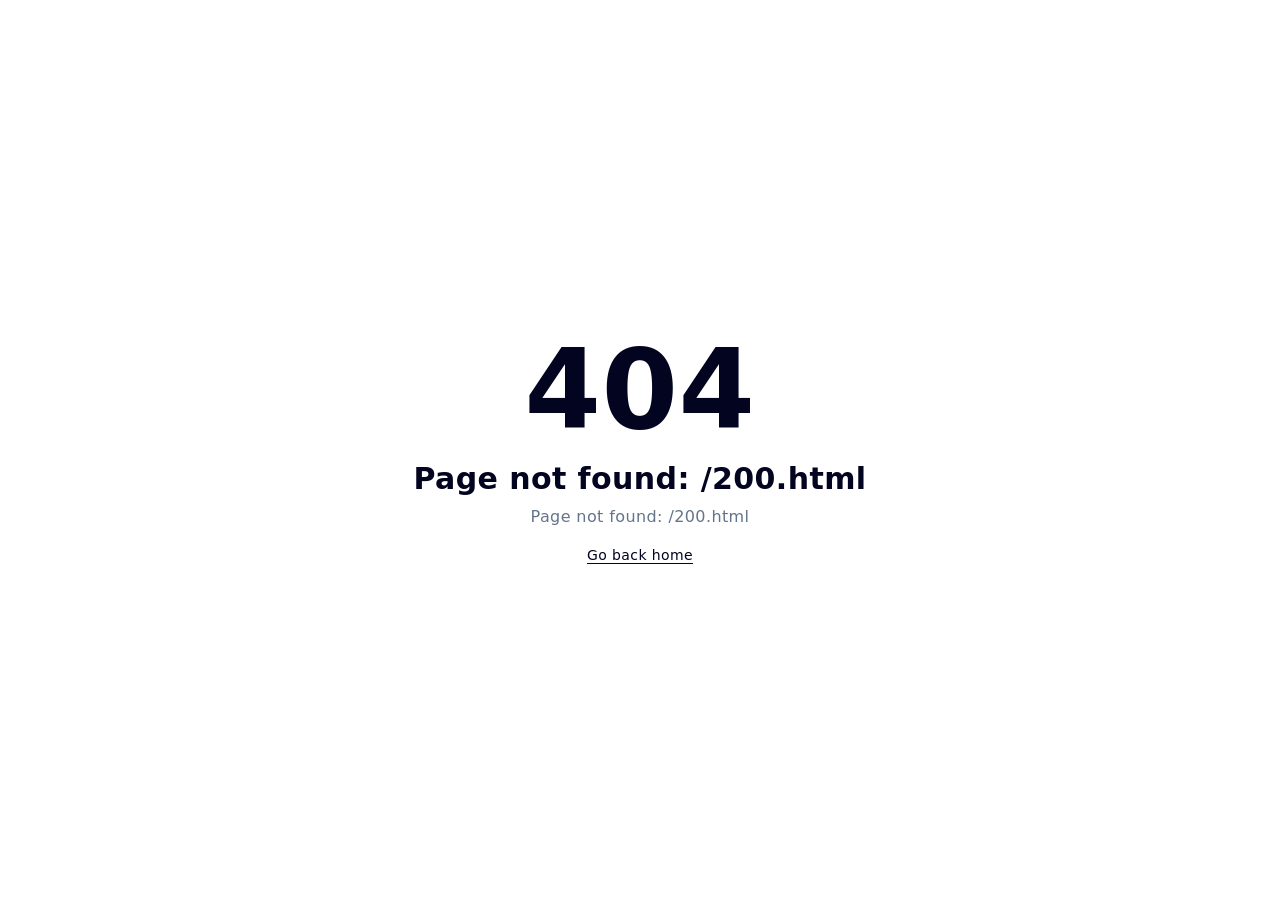
==== 200.html @ fd33491e "deploy: serpgames/serpgames-platform@329671988775e06aad4565e576eba7106d4e1fe2" ====
<!DOCTYPE html><html><head><meta charset="utf-8"><meta name="viewport" content="width=device-width, initial-scale=1"><link rel="stylesheet" href="/_nuxt/entry.-uByAD2A.css" crossorigin><link rel="modulepreload" as="script" crossorigin href="/_nuxt/CiKss_fv.js"><link rel="prefetch" as="script" crossorigin href="/_nuxt/I8H-UHpP.js"><link rel="prefetch" as="script" crossorigin href="/_nuxt/DBFie-O0.js"><link rel="prefetch" as="script" crossorigin href="/_nuxt/D4GDA015.js"><link rel="prefetch" as="script" crossorigin href="/_nuxt/LqUx--np.js"><link rel="prefetch" as="script" crossorigin href="/_nuxt/CUqkKdGn.js"><script type="module" src="/_nuxt/CiKss_fv.js" crossorigin></script><script>"use strict";(()=>{const t=window,e=document.documentElement,c=["dark","light"],n=getStorageValue("localStorage","nuxt-color-mode")||"system";let i=n==="system"?u():n;const r=e.getAttribute("data-color-mode-forced");r&&(i=r),l(i),t["__NUXT_COLOR_MODE__"]={preference:n,value:i,getColorScheme:u,addColorScheme:l,removeColorScheme:d};function l(o){const s=""+o+"",a="";e.classList?e.classList.add(s):e.className+=" "+s,a&&e.setAttribute("data-"+a,o)}function d(o){const s=""+o+"",a="";e.classList?e.classList.remove(s):e.className=e.className.replace(new RegExp(s,"g"),""),a&&e.removeAttribute("data-"+a)}function f(o){return t.matchMedia("(prefers-color-scheme"+o+")")}function u(){if(t.matchMedia&&f("").media!=="not all"){for(const o of c)if(f(":"+o).matches)return o}return"light"}})();function getStorageValue(t,e){switch(t){case"localStorage":return window.localStorage.getItem(e);case"sessionStorage":return window.sessionStorage.getItem(e);case"cookie":return getCookie(e);default:return null}}function getCookie(t){const c=("; "+window.document.cookie).split("; "+t+"=");if(c.length===2)return c.pop()?.split(";").shift()}</script></head><body><div id="__nuxt" class="isolate"></div><div id="teleports"></div><script type="application/json" data-nuxt-data="nuxt-app" data-ssr="false" id="__NUXT_DATA__">[{"prerenderedAt":1,"serverRendered":2},1755062785046,false]</script><script>window.__NUXT__={};window.__NUXT__.config={public:{appBase:"https://serpgames.github.io"},app:{baseURL:"/",buildId:"338117eb-25c4-4f31-baf9-687a627a98d0",buildAssetsDir:"/_nuxt/",cdnURL:""}}</script></body></html>
---- _nuxt/entry.-uByAD2A.css ----
@font-face{font-family:Public Sans;src:local("Public Sans Regular Italic"),local("Public Sans Italic"),url(../_fonts/8VR2wSMN-3U4NbWAVYXlkRV6hA0jFBXP-0RtL3X7fko-ePpgXqBAcVHzWyOmLmoO36pXD6naURrRSnBWcSNRywI.woff2) format(woff2);font-display:swap;unicode-range:U+0102-0103,U+0110-0111,U+0128-0129,U+0168-0169,U+01A0-01A1,U+01AF-01B0,U+0300-0301,U+0303-0304,U+0308-0309,U+0323,U+0329,U+1EA0-1EF9,U+20AB;font-weight:400;font-style:italic}@font-face{font-family:"Public Sans Fallback: Arial";src:local("Arial");size-adjust:104.8675%;ascent-override:90.5905%;descent-override:21.4557%;line-gap-override:0%}@font-face{font-family:Public Sans;src:local("Public Sans Regular Italic"),local("Public Sans Italic"),url(../_fonts/57NSSoFy1VLVs2gqly8Ls9awBnZMFyXGrefpmqvdqmc-1qeyFf9_6vK64CcMwgwTffI_9nnExS_Zoj3QiHtMXlQ.woff2) format(woff2);font-display:swap;unicode-range:U+0100-02BA,U+02BD-02C5,U+02C7-02CC,U+02CE-02D7,U+02DD-02FF,U+0304,U+0308,U+0329,U+1D00-1DBF,U+1E00-1E9F,U+1EF2-1EFF,U+2020,U+20A0-20AB,U+20AD-20C0,U+2113,U+2C60-2C7F,U+A720-A7FF;font-weight:400;font-style:italic}@font-face{font-family:Public Sans;src:local("Public Sans Regular Italic"),local("Public Sans Italic"),url(../_fonts/Ld1FnTo3yTIwDyGfTQ5-Fws9AWsCbKfMvgxduXr7JcY-AEQEsr04R27wxrozTeBZaJGVCSw1AMR3d7fniO5STHI.woff2) format(woff2);font-display:swap;unicode-range:U+0000-00FF,U+0131,U+0152-0153,U+02BB-02BC,U+02C6,U+02DA,U+02DC,U+0304,U+0308,U+0329,U+2000-206F,U+20AC,U+2122,U+2191,U+2193,U+2212,U+2215,U+FEFF,U+FFFD;font-weight:400;font-style:italic}@font-face{font-family:Public Sans;src:local("Public Sans Medium Italic"),url(../_fonts/8VR2wSMN-3U4NbWAVYXlkRV6hA0jFBXP-0RtL3X7fko-ePpgXqBAcVHzWyOmLmoO36pXD6naURrRSnBWcSNRywI.woff2) format(woff2);font-display:swap;unicode-range:U+0102-0103,U+0110-0111,U+0128-0129,U+0168-0169,U+01A0-01A1,U+01AF-01B0,U+0300-0301,U+0303-0304,U+0308-0309,U+0323,U+0329,U+1EA0-1EF9,U+20AB;font-weight:500;font-style:italic}@font-face{font-family:Public Sans;src:local("Public Sans Medium Italic"),url(../_fonts/57NSSoFy1VLVs2gqly8Ls9awBnZMFyXGrefpmqvdqmc-1qeyFf9_6vK64CcMwgwTffI_9nnExS_Zoj3QiHtMXlQ.woff2) format(woff2);font-display:swap;unicode-range:U+0100-02BA,U+02BD-02C5,U+02C7-02CC,U+02CE-02D7,U+02DD-02FF,U+0304,U+0308,U+0329,U+1D00-1DBF,U+1E00-1E9F,U+1EF2-1EFF,U+2020,U+20A0-20AB,U+20AD-20C0,U+2113,U+2C60-2C7F,U+A720-A7FF;font-weight:500;font-style:italic}@font-face{font-family:Public Sans;src:local("Public Sans Medium Italic"),url(../_fonts/Ld1FnTo3yTIwDyGfTQ5-Fws9AWsCbKfMvgxduXr7JcY-AEQEsr04R27wxrozTeBZaJGVCSw1AMR3d7fniO5STHI.woff2) format(woff2);font-display:swap;unicode-range:U+0000-00FF,U+0131,U+0152-0153,U+02BB-02BC,U+02C6,U+02DA,U+02DC,U+0304,U+0308,U+0329,U+2000-206F,U+20AC,U+2122,U+2191,U+2193,U+2212,U+2215,U+FEFF,U+FFFD;font-weight:500;font-style:italic}@font-face{font-family:Public Sans;src:local("Public Sans SemiBold Italic"),url(../_fonts/8VR2wSMN-3U4NbWAVYXlkRV6hA0jFBXP-0RtL3X7fko-ePpgXqBAcVHzWyOmLmoO36pXD6naURrRSnBWcSNRywI.woff2) format(woff2);font-display:swap;unicode-range:U+0102-0103,U+0110-0111,U+0128-0129,U+0168-0169,U+01A0-01A1,U+01AF-01B0,U+0300-0301,U+0303-0304,U+0308-0309,U+0323,U+0329,U+1EA0-1EF9,U+20AB;font-weight:600;font-style:italic}@font-face{font-family:Public Sans;src:local("Public Sans SemiBold Italic"),url(../_fonts/57NSSoFy1VLVs2gqly8Ls9awBnZMFyXGrefpmqvdqmc-1qeyFf9_6vK64CcMwgwTffI_9nnExS_Zoj3QiHtMXlQ.woff2) format(woff2);font-display:swap;unicode-range:U+0100-02BA,U+02BD-02C5,U+02C7-02CC,U+02CE-02D7,U+02DD-02FF,U+0304,U+0308,U+0329,U+1D00-1DBF,U+1E00-1E9F,U+1EF2-1EFF,U+2020,U+20A0-20AB,U+20AD-20C0,U+2113,U+2C60-2C7F,U+A720-A7FF;font-weight:600;font-style:italic}@font-face{font-family:Public Sans;src:local("Public Sans SemiBold Italic"),url(../_fonts/Ld1FnTo3yTIwDyGfTQ5-Fws9AWsCbKfMvgxduXr7JcY-AEQEsr04R27wxrozTeBZaJGVCSw1AMR3d7fniO5STHI.woff2) format(woff2);font-display:swap;unicode-range:U+0000-00FF,U+0131,U+0152-0153,U+02BB-02BC,U+02C6,U+02DA,U+02DC,U+0304,U+0308,U+0329,U+2000-206F,U+20AC,U+2122,U+2191,U+2193,U+2212,U+2215,U+FEFF,U+FFFD;font-weight:600;font-style:italic}@font-face{font-family:Public Sans;src:local("Public Sans Bold Italic"),url(../_fonts/8VR2wSMN-3U4NbWAVYXlkRV6hA0jFBXP-0RtL3X7fko-ePpgXqBAcVHzWyOmLmoO36pXD6naURrRSnBWcSNRywI.woff2) format(woff2);font-display:swap;unicode-range:U+0102-0103,U+0110-0111,U+0128-0129,U+0168-0169,U+01A0-01A1,U+01AF-01B0,U+0300-0301,U+0303-0304,U+0308-0309,U+0323,U+0329,U+1EA0-1EF9,U+20AB;font-weight:700;font-style:italic}@font-face{font-family:Public Sans;src:local("Public Sans Bold Italic"),url(../_fonts/57NSSoFy1VLVs2gqly8Ls9awBnZMFyXGrefpmqvdqmc-1qeyFf9_6vK64CcMwgwTffI_9nnExS_Zoj3QiHtMXlQ.woff2) format(woff2);font-display:swap;unicode-range:U+0100-02BA,U+02BD-02C5,U+02C7-02CC,U+02CE-02D7,U+02DD-02FF,U+0304,U+0308,U+0329,U+1D00-1DBF,U+1E00-1E9F,U+1EF2-1EFF,U+2020,U+20A0-20AB,U+20AD-20C0,U+2113,U+2C60-2C7F,U+A720-A7FF;font-weight:700;font-style:italic}@font-face{font-family:Public Sans;src:local("Public Sans Bold Italic"),url(../_fonts/Ld1FnTo3yTIwDyGfTQ5-Fws9AWsCbKfMvgxduXr7JcY-AEQEsr04R27wxrozTeBZaJGVCSw1AMR3d7fniO5STHI.woff2) format(woff2);font-display:swap;unicode-range:U+0000-00FF,U+0131,U+0152-0153,U+02BB-02BC,U+02C6,U+02DA,U+02DC,U+0304,U+0308,U+0329,U+2000-206F,U+20AC,U+2122,U+2191,U+2193,U+2212,U+2215,U+FEFF,U+FFFD;font-weight:700;font-style:italic}@font-face{font-family:Public Sans;src:local("Public Sans Regular"),local("Public Sans"),url(../_fonts/NdzqRASp2bovDUhQT1IRE_EMqKJ2KYQdTCfFcBvL8yw-XfRDGaSeLY6SPnWpjad4l8ioAqB5UAqAaECLhmLVqN0.woff2) format(woff2);font-display:swap;unicode-range:U+0102-0103,U+0110-0111,U+0128-0129,U+0168-0169,U+01A0-01A1,U+01AF-01B0,U+0300-0301,U+0303-0304,U+0308-0309,U+0323,U+0329,U+1EA0-1EF9,U+20AB;font-weight:400;font-style:normal}@font-face{font-family:Public Sans;src:local("Public Sans Regular"),local("Public Sans"),url(../_fonts/iTkrULNFJJkTvihIg1Vqi5IODRH_9btXCioVF5l98I8-gon7SQLUjyaiRzGiXFQQ08HvkYxlCZMdUnVlbkX2eAQ.woff2) format(woff2);font-display:swap;unicode-range:U+0100-02BA,U+02BD-02C5,U+02C7-02CC,U+02CE-02D7,U+02DD-02FF,U+0304,U+0308,U+0329,U+1D00-1DBF,U+1E00-1E9F,U+1EF2-1EFF,U+2020,U+20A0-20AB,U+20AD-20C0,U+2113,U+2C60-2C7F,U+A720-A7FF;font-weight:400;font-style:normal}@font-face{font-family:Public Sans;src:local("Public Sans Regular"),local("Public Sans"),url(../_fonts/GsKUclqeNLJ96g5AU593ug6yanivOiwjW_7zESNPChw-nKEn1QNlfsui4nebfAs6DwSkQmkF3kXXjQ7vbPq3H0E.woff2) format(woff2);font-display:swap;unicode-range:U+0000-00FF,U+0131,U+0152-0153,U+02BB-02BC,U+02C6,U+02DA,U+02DC,U+0304,U+0308,U+0329,U+2000-206F,U+20AC,U+2122,U+2191,U+2193,U+2212,U+2215,U+FEFF,U+FFFD;font-weight:400;font-style:normal}@font-face{font-family:Public Sans;src:local("Public Sans Medium"),url(../_fonts/NdzqRASp2bovDUhQT1IRE_EMqKJ2KYQdTCfFcBvL8yw-XfRDGaSeLY6SPnWpjad4l8ioAqB5UAqAaECLhmLVqN0.woff2) format(woff2);font-display:swap;unicode-range:U+0102-0103,U+0110-0111,U+0128-0129,U+0168-0169,U+01A0-01A1,U+01AF-01B0,U+0300-0301,U+0303-0304,U+0308-0309,U+0323,U+0329,U+1EA0-1EF9,U+20AB;font-weight:500;font-style:normal}@font-face{font-family:Public Sans;src:local("Public Sans Medium"),url(../_fonts/iTkrULNFJJkTvihIg1Vqi5IODRH_9btXCioVF5l98I8-gon7SQLUjyaiRzGiXFQQ08HvkYxlCZMdUnVlbkX2eAQ.woff2) format(woff2);font-display:swap;unicode-range:U+0100-02BA,U+02BD-02C5,U+02C7-02CC,U+02CE-02D7,U+02DD-02FF,U+0304,U+0308,U+0329,U+1D00-1DBF,U+1E00-1E9F,U+1EF2-1EFF,U+2020,U+20A0-20AB,U+20AD-20C0,U+2113,U+2C60-2C7F,U+A720-A7FF;font-weight:500;font-style:normal}@font-face{font-family:Public Sans;src:local("Public Sans Medium"),url(../_fonts/GsKUclqeNLJ96g5AU593ug6yanivOiwjW_7zESNPChw-nKEn1QNlfsui4nebfAs6DwSkQmkF3kXXjQ7vbPq3H0E.woff2) format(woff2);font-display:swap;unicode-range:U+0000-00FF,U+0131,U+0152-0153,U+02BB-02BC,U+02C6,U+02DA,U+02DC,U+0304,U+0308,U+0329,U+2000-206F,U+20AC,U+2122,U+2191,U+2193,U+2212,U+2215,U+FEFF,U+FFFD;font-weight:500;font-style:normal}@font-face{font-family:Public Sans;src:local("Public Sans SemiBold"),url(../_fonts/NdzqRASp2bovDUhQT1IRE_EMqKJ2KYQdTCfFcBvL8yw-XfRDGaSeLY6SPnWpjad4l8ioAqB5UAqAaECLhmLVqN0.woff2) format(woff2);font-display:swap;unicode-range:U+0102-0103,U+0110-0111,U+0128-0129,U+0168-0169,U+01A0-01A1,U+01AF-01B0,U+0300-0301,U+0303-0304,U+0308-0309,U+0323,U+0329,U+1EA0-1EF9,U+20AB;font-weight:600;font-style:normal}@font-face{font-family:Public Sans;src:local("Public Sans SemiBold"),url(../_fonts/iTkrULNFJJkTvihIg1Vqi5IODRH_9btXCioVF5l98I8-gon7SQLUjyaiRzGiXFQQ08HvkYxlCZMdUnVlbkX2eAQ.woff2) format(woff2);font-display:swap;unicode-range:U+0100-02BA,U+02BD-02C5,U+02C7-02CC,U+02CE-02D7,U+02DD-02FF,U+0304,U+0308,U+0329,U+1D00-1DBF,U+1E00-1E9F,U+1EF2-1EFF,U+2020,U+20A0-20AB,U+20AD-20C0,U+2113,U+2C60-2C7F,U+A720-A7FF;font-weight:600;font-style:normal}@font-face{font-family:Public Sans;src:local("Public Sans SemiBold"),url(../_fonts/GsKUclqeNLJ96g5AU593ug6yanivOiwjW_7zESNPChw-nKEn1QNlfsui4nebfAs6DwSkQmkF3kXXjQ7vbPq3H0E.woff2) format(woff2);font-display:swap;unicode-range:U+0000-00FF,U+0131,U+0152-0153,U+02BB-02BC,U+02C6,U+02DA,U+02DC,U+0304,U+0308,U+0329,U+2000-206F,U+20AC,U+2122,U+2191,U+2193,U+2212,U+2215,U+FEFF,U+FFFD;font-weight:600;font-style:normal}@font-face{font-family:Public Sans;src:local("Public Sans Bold"),url(../_fonts/NdzqRASp2bovDUhQT1IRE_EMqKJ2KYQdTCfFcBvL8yw-XfRDGaSeLY6SPnWpjad4l8ioAqB5UAqAaECLhmLVqN0.woff2) format(woff2);font-display:swap;unicode-range:U+0102-0103,U+0110-0111,U+0128-0129,U+0168-0169,U+01A0-01A1,U+01AF-01B0,U+0300-0301,U+0303-0304,U+0308-0309,U+0323,U+0329,U+1EA0-1EF9,U+20AB;font-weight:700;font-style:normal}@font-face{font-family:Public Sans;src:local("Public Sans Bold"),url(../_fonts/iTkrULNFJJkTvihIg1Vqi5IODRH_9btXCioVF5l98I8-gon7SQLUjyaiRzGiXFQQ08HvkYxlCZMdUnVlbkX2eAQ.woff2) format(woff2);font-display:swap;unicode-range:U+0100-02BA,U+02BD-02C5,U+02C7-02CC,U+02CE-02D7,U+02DD-02FF,U+0304,U+0308,U+0329,U+1D00-1DBF,U+1E00-1E9F,U+1EF2-1EFF,U+2020,U+20A0-20AB,U+20AD-20C0,U+2113,U+2C60-2C7F,U+A720-A7FF;font-weight:700;font-style:normal}@font-face{font-family:Public Sans;src:local("Public Sans Bold"),url(../_fonts/GsKUclqeNLJ96g5AU593ug6yanivOiwjW_7zESNPChw-nKEn1QNlfsui4nebfAs6DwSkQmkF3kXXjQ7vbPq3H0E.woff2) format(woff2);font-display:swap;unicode-range:U+0000-00FF,U+0131,U+0152-0153,U+02BB-02BC,U+02C6,U+02DA,U+02DC,U+0304,U+0308,U+0329,U+2000-206F,U+20AC,U+2122,U+2191,U+2193,U+2212,U+2215,U+FEFF,U+FFFD;font-weight:700;font-style:normal}@font-face{font-family:Public Sans;src:local("Public Sans Regular Italic"),local("Public Sans Italic"),url(../_fonts/5IArdN4L5jOjmIgNWjXwBf8z7LwCc01XijCBmkK5aGg-dWGhVeJEbV_5K65nKmkoLcWqMMzWxlhJp_as2rgeRdM.woff) format(woff);font-display:swap;font-weight:400;font-style:italic}@font-face{font-family:Public Sans;src:local("Public Sans Medium Italic"),url(../_fonts/VcMivr0bexw4wuCgM3KfT7ufOn0MBVSf4fAOnaSKcMQ-_74-0Wt-g0kLuUvg-VFET0BwvxA4oZaVwPHcQzXT8jQ.woff) format(woff);font-display:swap;font-weight:500;font-style:italic}@font-face{font-family:Public Sans;src:local("Public Sans SemiBold Italic"),url(../_fonts/RQuM9oqyBZLVckg_2j5DZNYP0zZ0UdWH9opo6dHz0Wk-g3nOTumM728RmGmGiGW_garuaNQO_vmSnSfAnwBuBig.woff) format(woff);font-display:swap;font-weight:600;font-style:italic}@font-face{font-family:Public Sans;src:local("Public Sans Bold Italic"),url(../_fonts/tlKtuelNQfWcU80gS10yE7hN_jWKDQWZ-qirYMB2HTU-i7NQtVBHh8n650Y952KKAPEKCEh4IaeC5LGBLegZcPE.woff) format(woff);font-display:swap;font-weight:700;font-style:italic}@font-face{font-family:Public Sans;src:local("Public Sans Regular"),local("Public Sans"),url(../_fonts/sBwYw97nBwL-OG9iwx4YflkEdv2ZnhNhTTg0UmbyXds-MVxFV1NwHuHQ_5iR2pAWV2WgC9SkqDeHiwEsvV5c1YQ.woff) format(woff);font-display:swap;font-weight:400;font-style:normal}@font-face{font-family:Public Sans;src:local("Public Sans Medium"),url(../_fonts/opbEuhz7QJaU60tjeKh5bPMoIYCRWmeCOfvEnbPyAAs-l_gzDk2tj_2fLvTvsox3Q3PIGmqZ4T-QJe3xGXUIqPU.woff) format(woff);font-display:swap;font-weight:500;font-style:normal}@font-face{font-family:Public Sans;src:local("Public Sans SemiBold"),url(../_fonts/WKdez1KObFVfdr7oOpoKChRTZVr81IQ5Yh5Tx_wTTgU-9SgjnSKuuIVeqrjkfzw4GVJA4CPyIALd5Q75i5tlmag.woff) format(woff);font-display:swap;font-weight:600;font-style:normal}@font-face{font-family:Public Sans;src:local("Public Sans Bold"),url(../_fonts/e90plyNTcceYpTLq3bZUaIlfflt4DWwTWUHgjPCDhf8-GCyl8gQkvaZtyNI51wUr9faEXHHh_O4Z4_7CoKOaLJ4.woff) format(woff);font-display:swap;font-weight:700;font-style:normal}/*! tailwindcss v4.1.11 | MIT License | https://tailwindcss.com */@layer properties{@supports ((-webkit-hyphens:none) and (not (margin-trim:inline))) or ((-moz-orient:inline) and (not (color:rgb(from red r g b)))){*,::backdrop,:after,:before{--tw-translate-x:0;--tw-translate-y:0;--tw-translate-z:0;--tw-scale-x:1;--tw-scale-y:1;--tw-scale-z:1;--tw-rotate-x:initial;--tw-rotate-y:initial;--tw-rotate-z:initial;--tw-skew-x:initial;--tw-skew-y:initial;--tw-space-y-reverse:0;--tw-space-x-reverse:0;--tw-divide-y-reverse:0;--tw-border-style:solid;--tw-leading:initial;--tw-font-weight:initial;--tw-shadow:0 0 #0000;--tw-shadow-color:initial;--tw-shadow-alpha:100%;--tw-inset-shadow:0 0 #0000;--tw-inset-shadow-color:initial;--tw-inset-shadow-alpha:100%;--tw-ring-color:initial;--tw-ring-shadow:0 0 #0000;--tw-inset-ring-color:initial;--tw-inset-ring-shadow:0 0 #0000;--tw-ring-inset:initial;--tw-ring-offset-width:0px;--tw-ring-offset-color:#fff;--tw-ring-offset-shadow:0 0 #0000;--tw-outline-style:solid;--tw-backdrop-blur:initial;--tw-backdrop-brightness:initial;--tw-backdrop-contrast:initial;--tw-backdrop-grayscale:initial;--tw-backdrop-hue-rotate:initial;--tw-backdrop-invert:initial;--tw-backdrop-opacity:initial;--tw-backdrop-saturate:initial;--tw-backdrop-sepia:initial;--tw-duration:initial;--tw-ease:initial;--tw-content:""}}}@layer theme{:host,:root{--font-sans:"Public Sans",sans-serif;--font-mono:ui-monospace,SFMono-Regular,Menlo,Monaco,Consolas,"Liberation Mono","Courier New",monospace;--color-gray-50:oklch(98.5% .002 247.839);--color-gray-100:oklch(96.7% .003 264.542);--color-gray-200:oklch(92.8% .006 264.531);--color-gray-300:oklch(87.2% .01 258.338);--color-gray-400:oklch(70.7% .022 261.325);--color-gray-500:oklch(55.1% .027 264.364);--color-gray-600:oklch(44.6% .03 256.802);--color-gray-700:oklch(37.3% .034 259.733);--color-gray-800:oklch(27.8% .033 256.848);--color-gray-900:oklch(21% .034 264.665);--color-white:#fff;--spacing:.25rem;--container-md:28rem;--container-lg:32rem;--container-2xl:42rem;--container-4xl:56rem;--container-7xl:80rem;--text-xs:.75rem;--text-xs--line-height:1.33333;--text-sm:.875rem;--text-sm--line-height:1.42857;--text-base:1rem;--text-base--line-height:1.5;--text-lg:1.125rem;--text-lg--line-height:1.55556;--text-xl:1.25rem;--text-xl--line-height:1.4;--text-2xl:1.5rem;--text-2xl--line-height:1.33333;--text-3xl:1.875rem;--text-3xl--line-height:1.2;--text-4xl:2.25rem;--text-4xl--line-height:1.11111;--text-5xl:3rem;--text-5xl--line-height:1;--text-6xl:3.75rem;--text-6xl--line-height:1;--font-weight-medium:500;--font-weight-semibold:600;--font-weight-bold:700;--ease-out:cubic-bezier(0,0,.2,1);--animate-spin:spin 1s linear infinite;--animate-pulse:pulse 2s cubic-bezier(.4,0,.6,1)infinite;--default-transition-duration:.15s;--default-transition-timing-function:cubic-bezier(.4,0,.2,1);--default-font-family:var(--font-sans);--default-mono-font-family:var(--font-mono);--color-old-neutral-50:oklch(98.5% 0 0);--color-old-neutral-100:oklch(97% 0 0);--color-old-neutral-200:oklch(92.2% 0 0);--color-old-neutral-300:oklch(87% 0 0);--color-old-neutral-400:oklch(70.8% 0 0);--color-old-neutral-500:oklch(55.6% 0 0);--color-old-neutral-600:oklch(43.9% 0 0);--color-old-neutral-700:oklch(37.1% 0 0);--color-old-neutral-800:oklch(26.9% 0 0);--color-old-neutral-900:oklch(20.5% 0 0);--color-old-neutral-950:oklch(14.5% 0 0)}}@layer base{*,::backdrop,:after,:before{border:0 solid;box-sizing:border-box;margin:0;padding:0}::file-selector-button{border:0 solid;box-sizing:border-box;margin:0;padding:0}:host,html{-webkit-text-size-adjust:100%;font-family:var(--default-font-family,ui-sans-serif,system-ui,sans-serif,"Apple Color Emoji","Segoe UI Emoji","Segoe UI Symbol","Noto Color Emoji");font-feature-settings:var(--default-font-feature-settings,normal);font-variation-settings:var(--default-font-variation-settings,normal);line-height:1.5;-moz-tab-size:4;-o-tab-size:4;tab-size:4;-webkit-tap-highlight-color:transparent}hr{border-top-width:1px;color:inherit;height:0}abbr:where([title]){-webkit-text-decoration:underline dotted;text-decoration:underline dotted}h1,h2,h3,h4,h5,h6{font-size:inherit;font-weight:inherit}a{color:inherit;-webkit-text-decoration:inherit;text-decoration:inherit}b,strong{font-weight:bolder}code,kbd,pre,samp{font-family:var(--default-mono-font-family,ui-monospace,SFMono-Regular,Menlo,Monaco,Consolas,"Liberation Mono","Courier New",monospace);font-feature-settings:var(--default-mono-font-feature-settings,normal);font-size:1em;font-variation-settings:var(--default-mono-font-variation-settings,normal)}small{font-size:80%}sub,sup{font-size:75%;line-height:0;position:relative;vertical-align:baseline}sub{bottom:-.25em}sup{top:-.5em}table{border-collapse:collapse;border-color:inherit;text-indent:0}:-moz-focusring{outline:auto}progress{vertical-align:baseline}summary{display:list-item}menu,ol,ul{list-style:none}audio,canvas,embed,iframe,img,object,svg,video{display:block;vertical-align:middle}img,video{height:auto;max-width:100%}button,input,optgroup,select,textarea{background-color:#0000;border-radius:0;color:inherit;font:inherit;font-feature-settings:inherit;font-variation-settings:inherit;letter-spacing:inherit;opacity:1}::file-selector-button{background-color:#0000;border-radius:0;color:inherit;font:inherit;font-feature-settings:inherit;font-variation-settings:inherit;letter-spacing:inherit;opacity:1}:where(select:is([multiple],[size])) optgroup{font-weight:bolder}:where(select:is([multiple],[size])) optgroup option{padding-inline-start:20px}::file-selector-button{margin-inline-end:4px}::-moz-placeholder{opacity:1}::placeholder{opacity:1}@supports (not (-webkit-appearance:-apple-pay-button)) or (contain-intrinsic-size:1px){::-moz-placeholder{color:currentColor}::placeholder{color:currentColor}@supports (color:color-mix(in lab,red,red)){::-moz-placeholder{color:color-mix(in oklab,currentcolor 50%,transparent)}::placeholder{color:color-mix(in oklab,currentcolor 50%,transparent)}}}textarea{resize:vertical}::-webkit-search-decoration{-webkit-appearance:none}::-webkit-date-and-time-value{min-height:1lh;text-align:inherit}::-webkit-datetime-edit{display:inline-flex}::-webkit-datetime-edit-fields-wrapper{padding:0}::-webkit-datetime-edit,::-webkit-datetime-edit-year-field{padding-block:0}::-webkit-datetime-edit-day-field,::-webkit-datetime-edit-month-field{padding-block:0}::-webkit-datetime-edit-hour-field,::-webkit-datetime-edit-minute-field{padding-block:0}::-webkit-datetime-edit-millisecond-field,::-webkit-datetime-edit-second-field{padding-block:0}::-webkit-datetime-edit-meridiem-field{padding-block:0}:-moz-ui-invalid{box-shadow:none}button,input:where([type=button],[type=reset],[type=submit]){-webkit-appearance:button;-moz-appearance:button;appearance:button}::file-selector-button{-webkit-appearance:button;-moz-appearance:button;appearance:button}::-webkit-inner-spin-button,::-webkit-outer-spin-button{height:auto}[hidden]:where(:not([hidden=until-found])){display:none!important}body{background-color:var(--ui-bg);color:var(--ui-text);-webkit-font-smoothing:antialiased;-moz-osx-font-smoothing:grayscale;color-scheme:light}body:where(.dark,.dark *){color-scheme:dark}.light,:root{--ui-text-dimmed:var(--ui-color-neutral-400);--ui-text-muted:var(--ui-color-neutral-500);--ui-text-toned:var(--ui-color-neutral-600);--ui-text:var(--ui-color-neutral-700);--ui-text-highlighted:var(--ui-color-neutral-900);--ui-text-inverted:var(--color-white);--ui-bg:var(--color-white);--ui-bg-muted:var(--ui-color-neutral-50);--ui-bg-elevated:var(--ui-color-neutral-100);--ui-bg-accented:var(--ui-color-neutral-200);--ui-bg-inverted:var(--ui-color-neutral-900);--ui-border:var(--ui-color-neutral-200);--ui-border-muted:var(--ui-color-neutral-200);--ui-border-accented:var(--ui-color-neutral-300);--ui-border-inverted:var(--ui-color-neutral-900);--ui-radius:.25rem;--ui-container:var(--container-7xl)}.dark{--ui-text-dimmed:var(--ui-color-neutral-500);--ui-text-muted:var(--ui-color-neutral-400);--ui-text-toned:var(--ui-color-neutral-300);--ui-text:var(--ui-color-neutral-200);--ui-text-highlighted:var(--color-white);--ui-text-inverted:var(--ui-color-neutral-900);--ui-bg:var(--ui-color-neutral-900);--ui-bg-muted:var(--ui-color-neutral-800);--ui-bg-elevated:var(--ui-color-neutral-800);--ui-bg-accented:var(--ui-color-neutral-700);--ui-bg-inverted:var(--color-white);--ui-border:var(--ui-color-neutral-800);--ui-border-muted:var(--ui-color-neutral-700);--ui-border-accented:var(--ui-color-neutral-700);--ui-border-inverted:var(--color-white)}}@layer components;@layer utilities{.pointer-events-auto{pointer-events:auto}.pointer-events-none{pointer-events:none}.sr-only{clip:rect(0,0,0,0);border-width:0;height:1px;margin:-1px;overflow:hidden;padding:0;white-space:nowrap;width:1px}.absolute,.sr-only{position:absolute}.fixed{position:fixed}.relative{position:relative}.sticky{position:sticky}.inset-0{inset:calc(var(--spacing)*0)}.inset-x-0{inset-inline:calc(var(--spacing)*0)}.inset-x-1{inset-inline:calc(var(--spacing)*1)}.inset-x-4{inset-inline:calc(var(--spacing)*4)}.inset-y-0{inset-block:calc(var(--spacing)*0)}.inset-y-1{inset-block:calc(var(--spacing)*1)}.inset-y-1\.5{inset-block:calc(var(--spacing)*1.5)}.inset-y-2{inset-block:calc(var(--spacing)*2)}.inset-y-4{inset-block:calc(var(--spacing)*4)}.-start-px{inset-inline-start:-1px}.start-0{inset-inline-start:calc(var(--spacing)*0)}.start-4{inset-inline-start:calc(var(--spacing)*4)}.start-\[calc\(50\%\+16px\)\]{inset-inline-start:calc(50% + 16px)}.start-\[calc\(50\%\+20px\)\]{inset-inline-start:calc(50% + 20px)}.start-\[calc\(50\%\+28px\)\]{inset-inline-start:calc(50% + 28px)}.start-\[calc\(50\%\+32px\)\]{inset-inline-start:calc(50% + 32px)}.start-\[calc\(50\%\+36px\)\]{inset-inline-start:calc(50% + 36px)}.start-\[calc\(50\%-1px\)\]{inset-inline-start:calc(50% - 1px)}.-end-1\.5{inset-inline-end:calc(var(--spacing)*-1.5)}.end-0{inset-inline-end:calc(var(--spacing)*0)}.end-4{inset-inline-end:calc(var(--spacing)*4)}.end-\[calc\(-50\%\+16px\)\]{inset-inline-end:calc(16px - 50%)}.end-\[calc\(-50\%\+20px\)\]{inset-inline-end:calc(20px - 50%)}.end-\[calc\(-50\%\+28px\)\]{inset-inline-end:calc(28px - 50%)}.end-\[calc\(-50\%\+32px\)\]{inset-inline-end:calc(32px - 50%)}.end-\[calc\(-50\%\+36px\)\]{inset-inline-end:calc(36px - 50%)}.-top-1\.5{top:calc(var(--spacing)*-1.5)}.top-0{top:calc(var(--spacing)*0)}.top-1\/2{top:50%}.top-4{top:calc(var(--spacing)*4)}.top-\[30px\]{top:30px}.top-\[38px\]{top:38px}.top-\[46px\]{top:46px}.top-\[50\%\]{top:50%}.top-\[54px\]{top:54px}.top-\[62px\]{top:62px}.top-\[calc\(50\%-2px\)\]{top:calc(50% - 2px)}.top-full{top:100%}.right-0{right:calc(var(--spacing)*0)}.right-4{right:calc(var(--spacing)*4)}.-bottom-7{bottom:calc(var(--spacing)*-7)}.-bottom-\[10px\]{bottom:-10px}.-bottom-px{bottom:-1px}.bottom-0{bottom:calc(var(--spacing)*0)}.bottom-4{bottom:calc(var(--spacing)*4)}.left-\(--reka-navigation-menu-viewport-left\){left:var(--reka-navigation-menu-viewport-left)}.left-0{left:calc(var(--spacing)*0)}.left-1\/2{left:50%}.left-4{left:calc(var(--spacing)*4)}.isolate{isolation:isolate}.z-\(--index\){z-index:var(--index)}.z-\[1\]{z-index:1}.z-\[2\]{z-index:2}.z-\[100\]{z-index:100}.col-start-1{grid-column-start:1}.row-start-1{grid-row-start:1}.container{width:100%}@media (min-width:40rem){.container{max-width:40rem}}@media (min-width:48rem){.container{max-width:48rem}}@media (min-width:64rem){.container{max-width:64rem}}@media (min-width:80rem){.container{max-width:80rem}}@media (min-width:96rem){.container{max-width:96rem}}.m-0\.5{margin:calc(var(--spacing)*.5)}.-mx-1{margin-inline:calc(var(--spacing)*-1)}.mx-2{margin-inline:calc(var(--spacing)*2)}.mx-3{margin-inline:calc(var(--spacing)*3)}.mx-auto{margin-inline:auto}.my-1{margin-block:calc(var(--spacing)*1)}.my-2{margin-block:calc(var(--spacing)*2)}.-ms-4{margin-inline-start:calc(var(--spacing)*-4)}.-ms-px{margin-inline-start:-1px}.ms-2{margin-inline-start:calc(var(--spacing)*2)}.ms-4\.5{margin-inline-start:calc(var(--spacing)*4.5)}.ms-5{margin-inline-start:calc(var(--spacing)*5)}.ms-auto{margin-inline-start:auto}.-me-0\.5{margin-inline-end:calc(var(--spacing)*-.5)}.-me-1{margin-inline-end:calc(var(--spacing)*-1)}.-me-1\.5{margin-inline-end:calc(var(--spacing)*-1.5)}.-me-2{margin-inline-end:calc(var(--spacing)*-2)}.me-2{margin-inline-end:calc(var(--spacing)*2)}.-mt-0\.5{margin-top:calc(var(--spacing)*-.5)}.-mt-4{margin-top:calc(var(--spacing)*-4)}.mt-0\.5{margin-top:calc(var(--spacing)*.5)}.mt-1{margin-top:calc(var(--spacing)*1)}.mt-1\.5{margin-top:calc(var(--spacing)*1.5)}.mt-2{margin-top:calc(var(--spacing)*2)}.mt-2\.5{margin-top:calc(var(--spacing)*2.5)}.mt-3{margin-top:calc(var(--spacing)*3)}.mt-3\.5{margin-top:calc(var(--spacing)*3.5)}.mt-4{margin-top:calc(var(--spacing)*4)}.mt-12{margin-top:calc(var(--spacing)*12)}.mt-24{margin-top:calc(var(--spacing)*24)}.mt-auto{margin-top:auto}.\!mr-4{margin-right:calc(var(--spacing)*4)!important}.mr-2{margin-right:calc(var(--spacing)*2)}.mr-3{margin-right:calc(var(--spacing)*3)}.-mb-px{margin-bottom:-1px}.mb-1{margin-bottom:calc(var(--spacing)*1)}.mb-2{margin-bottom:calc(var(--spacing)*2)}.mb-3{margin-bottom:calc(var(--spacing)*3)}.mb-4{margin-bottom:calc(var(--spacing)*4)}.mb-6{margin-bottom:calc(var(--spacing)*6)}.mb-8{margin-bottom:calc(var(--spacing)*8)}.mb-12{margin-bottom:calc(var(--spacing)*12)}.mb-24{margin-bottom:calc(var(--spacing)*24)}.mb-auto{margin-bottom:auto}.\!ml-4{margin-left:calc(var(--spacing)*4)!important}.block{display:block}.contents{display:contents}.flex{display:flex}.grid{display:grid}.hidden{display:none}.inline-block{display:inline-block}.inline-flex{display:inline-flex}.table{display:table}.aspect-square{aspect-ratio:1}.size-2\.5{height:calc(var(--spacing)*2.5);width:calc(var(--spacing)*2.5)}.size-3{height:calc(var(--spacing)*3);width:calc(var(--spacing)*3)}.size-3\.5{height:calc(var(--spacing)*3.5);width:calc(var(--spacing)*3.5)}.size-4{height:calc(var(--spacing)*4);width:calc(var(--spacing)*4)}.size-4\.5{height:calc(var(--spacing)*4.5);width:calc(var(--spacing)*4.5)}.size-5{height:calc(var(--spacing)*5);width:calc(var(--spacing)*5)}.size-6{height:calc(var(--spacing)*6);width:calc(var(--spacing)*6)}.size-7{height:calc(var(--spacing)*7);width:calc(var(--spacing)*7)}.size-8{height:calc(var(--spacing)*8);width:calc(var(--spacing)*8)}.size-9{height:calc(var(--spacing)*9);width:calc(var(--spacing)*9)}.size-10{height:calc(var(--spacing)*10);width:calc(var(--spacing)*10)}.size-10\/12{height:83.3333%;width:83.3333%}.size-11{height:calc(var(--spacing)*11);width:calc(var(--spacing)*11)}.size-12{height:calc(var(--spacing)*12);width:calc(var(--spacing)*12)}.size-14{height:calc(var(--spacing)*14);width:calc(var(--spacing)*14)}.size-full{height:100%;width:100%}.\!h-1\.5{height:calc(var(--spacing)*1.5)!important}.\!h-12{height:calc(var(--spacing)*12)!important}.h-\(--reka-navigation-menu-viewport-height\){height:var(--reka-navigation-menu-viewport-height)}.h-\(--reka-tabs-indicator-size\){height:var(--reka-tabs-indicator-size)}.h-0\.5{height:calc(var(--spacing)*.5)}.h-1{height:calc(var(--spacing)*1)}.h-2{height:calc(var(--spacing)*2)}.h-2\.5{height:calc(var(--spacing)*2.5)}.h-3{height:calc(var(--spacing)*3)}.h-4{height:calc(var(--spacing)*4)}.h-5{height:calc(var(--spacing)*5)}.h-6{height:calc(var(--spacing)*6)}.h-8{height:calc(var(--spacing)*8)}.h-12{height:calc(var(--spacing)*12)}.h-16{height:calc(var(--spacing)*16)}.h-38{height:calc(var(--spacing)*38)}.h-40{height:calc(var(--spacing)*40)}.h-42{height:calc(var(--spacing)*42)}.h-44{height:calc(var(--spacing)*44)}.h-46{height:calc(var(--spacing)*46)}.h-64{height:calc(var(--spacing)*64)}.h-\[4px\]{height:4px}.h-\[5px\]{height:5px}.h-\[6px\]{height:6px}.h-\[7px\]{height:7px}.h-\[8px\]{height:8px}.h-\[9px\]{height:9px}.h-\[10px\]{height:10px}.h-\[11px\]{height:11px}.h-\[12px\]{height:12px}.h-\[calc\(100vh-64px\)\]{height:calc(100vh - 64px)}.h-auto{height:auto}.h-full{height:100%}.h-px{height:1px}.max-h-60{max-height:calc(var(--spacing)*60)}.max-h-\[70vh\]{max-height:70vh}.max-h-\[96\%\]{max-height:96%}.max-h-\[calc\(100dvh-2rem\)\]{max-height:calc(100dvh - 2rem)}.max-h-full{max-height:100%}.min-h-0{min-height:calc(var(--spacing)*0)}.min-h-6{min-height:calc(var(--spacing)*6)}.min-h-16{min-height:calc(var(--spacing)*16)}.min-h-\[calc\(100vh-4rem\)\]{min-height:calc(100vh - 4rem)}.min-h-screen{min-height:100vh}.\!w-1\.5{width:calc(var(--spacing)*1.5)!important}.\!w-12{width:calc(var(--spacing)*12)!important}.w-\(--reka-combobox-trigger-width\){width:var(--reka-combobox-trigger-width)}.w-\(--reka-navigation-menu-indicator-size\){width:var(--reka-navigation-menu-indicator-size)}.w-\(--reka-select-trigger-width\){width:var(--reka-select-trigger-width)}.w-\(--reka-tabs-indicator-size\){width:var(--reka-tabs-indicator-size)}.w-0{width:calc(var(--spacing)*0)}.w-0\.5{width:calc(var(--spacing)*.5)}.w-1{width:calc(var(--spacing)*1)}.w-2{width:calc(var(--spacing)*2)}.w-3{width:calc(var(--spacing)*3)}.w-4{width:calc(var(--spacing)*4)}.w-5{width:calc(var(--spacing)*5)}.w-7{width:calc(var(--spacing)*7)}.w-8{width:calc(var(--spacing)*8)}.w-9{width:calc(var(--spacing)*9)}.w-10{width:calc(var(--spacing)*10)}.w-11{width:calc(var(--spacing)*11)}.w-12{width:calc(var(--spacing)*12)}.w-16{width:calc(var(--spacing)*16)}.w-38{width:calc(var(--spacing)*38)}.w-40{width:calc(var(--spacing)*40)}.w-42{width:calc(var(--spacing)*42)}.w-44{width:calc(var(--spacing)*44)}.w-46{width:calc(var(--spacing)*46)}.w-60{width:calc(var(--spacing)*60)}.w-\[6px\]{width:6px}.w-\[7px\]{width:7px}.w-\[8px\]{width:8px}.w-\[9px\]{width:9px}.w-\[10px\]{width:10px}.w-\[calc\(100\%-2rem\)\]{width:calc(100% - 2rem)}.w-\[calc\(100vw-2rem\)\]{width:calc(100vw - 2rem)}.w-auto{width:auto}.w-full{width:100%}.w-px{width:1px}.max-w-\(--ui-container\){max-width:var(--ui-container)}.max-w-2xl{max-width:var(--container-2xl)}.max-w-4xl{max-width:var(--container-4xl)}.max-w-\[calc\(100\%-2rem\)\]{max-width:calc(100% - 2rem)}.max-w-lg{max-width:var(--container-lg)}.max-w-md{max-width:var(--container-md)}.min-w-0{min-width:calc(var(--spacing)*0)}.min-w-5{min-width:calc(var(--spacing)*5)}.min-w-32{min-width:calc(var(--spacing)*32)}.min-w-\[4px\]{min-width:4px}.min-w-\[5px\]{min-width:5px}.min-w-\[6px\]{min-width:6px}.min-w-\[7px\]{min-width:7px}.min-w-\[8px\]{min-width:8px}.min-w-\[9px\]{min-width:9px}.min-w-\[10px\]{min-width:10px}.min-w-\[11px\]{min-width:11px}.min-w-\[12px\]{min-width:12px}.min-w-\[16px\]{min-width:16px}.min-w-\[20px\]{min-width:20px}.min-w-\[24px\]{min-width:24px}.min-w-full{min-width:100%}.flex-1{flex:1}.shrink-0{flex-shrink:0}.grow{flex-grow:1}.basis-full{flex-basis:100%}.border-collapse{border-collapse:collapse}.origin-\(--reka-combobox-content-transform-origin\){transform-origin:var(--reka-combobox-content-transform-origin)}.origin-\(--reka-context-menu-content-transform-origin\){transform-origin:var(--reka-context-menu-content-transform-origin)}.origin-\(--reka-dropdown-menu-content-transform-origin\){transform-origin:var(--reka-dropdown-menu-content-transform-origin)}.origin-\(--reka-popover-content-transform-origin\){transform-origin:var(--reka-popover-content-transform-origin)}.origin-\(--reka-select-content-transform-origin\){transform-origin:var(--reka-select-content-transform-origin)}.origin-\(--reka-tooltip-content-transform-origin\){transform-origin:var(--reka-tooltip-content-transform-origin)}.origin-\[top_center\]{transform-origin:top}.-translate-x-1\/2{--tw-translate-x:-50%}.-translate-x-1\/2,.-translate-x-\[4px\]{translate:var(--tw-translate-x)var(--tw-translate-y)}.-translate-x-\[4px\]{--tw-translate-x:-4px}.translate-x-\(--reka-navigation-menu-indicator-position\){--tw-translate-x:var(--reka-navigation-menu-indicator-position);translate:var(--tw-translate-x)var(--tw-translate-y)}.translate-x-\(--reka-tabs-indicator-position\){--tw-translate-x:var(--reka-tabs-indicator-position);translate:var(--tw-translate-x)var(--tw-translate-y)}.translate-x-1\/2{--tw-translate-x:50%}.-translate-y-1\/2,.translate-x-1\/2{translate:var(--tw-translate-x)var(--tw-translate-y)}.-translate-y-1\/2{--tw-translate-y:-50%}.translate-y-\(--reka-tabs-indicator-position\){--tw-translate-y:var(--reka-tabs-indicator-position);translate:var(--tw-translate-x)var(--tw-translate-y)}.translate-y-1\/2{--tw-translate-y:50%;translate:var(--tw-translate-x)var(--tw-translate-y)}.scale-80{--tw-scale-x:80%;--tw-scale-y:80%;--tw-scale-z:80%;scale:var(--tw-scale-x)var(--tw-scale-y)}.rotate-45{rotate:45deg}.rotate-90{rotate:90deg}.transform{transform:var(--tw-rotate-x,)var(--tw-rotate-y,)var(--tw-rotate-z,)var(--tw-skew-x,)var(--tw-skew-y,)}.transform-\(--transform\){transform:var(--transform)}.animate-pulse{animation:var(--animate-pulse)}.animate-spin{animation:var(--animate-spin)}.cursor-not-allowed{cursor:not-allowed}.cursor-pointer{cursor:pointer}.touch-none{touch-action:none}.resize-none{resize:none}.scroll-py-1{scroll-padding-block:calc(var(--spacing)*1)}.grid-cols-1{grid-template-columns:repeat(1,minmax(0,1fr))}.grid-cols-2{grid-template-columns:repeat(2,minmax(0,1fr))}.grid-cols-7{grid-template-columns:repeat(7,minmax(0,1fr))}.flex-col{flex-direction:column}.flex-col-reverse{flex-direction:column-reverse}.flex-row{flex-direction:row}.flex-row-reverse{flex-direction:row-reverse}.flex-wrap{flex-wrap:wrap}.place-items-center{place-items:center}.content-center{align-content:center}.items-center{align-items:center}.items-end{align-items:flex-end}.items-start{align-items:flex-start}.items-stretch{align-items:stretch}.justify-between{justify-content:space-between}.justify-center{justify-content:center}.justify-end{justify-content:flex-end}.justify-start{justify-content:flex-start}.gap-0{gap:calc(var(--spacing)*0)}.gap-0\.5{gap:calc(var(--spacing)*.5)}.gap-1{gap:calc(var(--spacing)*1)}.gap-1\.5{gap:calc(var(--spacing)*1.5)}.gap-2{gap:calc(var(--spacing)*2)}.gap-2\.5{gap:calc(var(--spacing)*2.5)}.gap-3{gap:calc(var(--spacing)*3)}.gap-3\.5{gap:calc(var(--spacing)*3.5)}.gap-4{gap:calc(var(--spacing)*4)}.gap-6{gap:calc(var(--spacing)*6)}.gap-8{gap:calc(var(--spacing)*8)}:where(.-space-y-px>:not(:last-child)){--tw-space-y-reverse:0;margin-block-end:calc(-1px*(1 - var(--tw-space-y-reverse)));margin-block-start:calc(-1px*var(--tw-space-y-reverse))}:where(.space-y-1>:not(:last-child)){--tw-space-y-reverse:0;margin-block-end:calc(var(--spacing)*1*(1 - var(--tw-space-y-reverse)));margin-block-start:calc(var(--spacing)*1*var(--tw-space-y-reverse))}:where(.space-y-2>:not(:last-child)){--tw-space-y-reverse:0;margin-block-end:calc(var(--spacing)*2*(1 - var(--tw-space-y-reverse)));margin-block-start:calc(var(--spacing)*2*var(--tw-space-y-reverse))}:where(.space-y-4>:not(:last-child)){--tw-space-y-reverse:0;margin-block-end:calc(var(--spacing)*4*(1 - var(--tw-space-y-reverse)));margin-block-start:calc(var(--spacing)*4*var(--tw-space-y-reverse))}:where(.space-y-8>:not(:last-child)){--tw-space-y-reverse:0;margin-block-end:calc(var(--spacing)*8*(1 - var(--tw-space-y-reverse)));margin-block-start:calc(var(--spacing)*8*var(--tw-space-y-reverse))}.gap-x-2{-moz-column-gap:calc(var(--spacing)*2);column-gap:calc(var(--spacing)*2)}:where(.-space-x-px>:not(:last-child)){--tw-space-x-reverse:0;margin-inline-end:calc(-1px*(1 - var(--tw-space-x-reverse)));margin-inline-start:calc(-1px*var(--tw-space-x-reverse))}:where(.space-x-1>:not(:last-child)){--tw-space-x-reverse:0;margin-inline-end:calc(var(--spacing)*1*(1 - var(--tw-space-x-reverse)));margin-inline-start:calc(var(--spacing)*1*var(--tw-space-x-reverse))}:where(.space-x-2>:not(:last-child)){--tw-space-x-reverse:0;margin-inline-end:calc(var(--spacing)*2*(1 - var(--tw-space-x-reverse)));margin-inline-start:calc(var(--spacing)*2*var(--tw-space-x-reverse))}:where(.space-x-4>:not(:last-child)){--tw-space-x-reverse:0;margin-inline-end:calc(var(--spacing)*4*(1 - var(--tw-space-x-reverse)));margin-inline-start:calc(var(--spacing)*4*var(--tw-space-x-reverse))}:where(.space-x-6>:not(:last-child)){--tw-space-x-reverse:0;margin-inline-end:calc(var(--spacing)*6*(1 - var(--tw-space-x-reverse)));margin-inline-start:calc(var(--spacing)*6*var(--tw-space-x-reverse))}.gap-y-0\.5{row-gap:calc(var(--spacing)*.5)}.gap-y-1{row-gap:calc(var(--spacing)*1)}.gap-y-1\.5{row-gap:calc(var(--spacing)*1.5)}:where(.divide-y>:not(:last-child)){--tw-divide-y-reverse:0;border-bottom-style:var(--tw-border-style);border-bottom-width:calc(1px*(1 - var(--tw-divide-y-reverse)));border-top-style:var(--tw-border-style);border-top-width:calc(1px*var(--tw-divide-y-reverse))}:where(.divide-default>:not(:last-child)){border-color:var(--ui-border)}.self-end{align-self:flex-end}.truncate{overflow:hidden;text-overflow:ellipsis;white-space:nowrap}.overflow-auto{overflow:auto}.overflow-clip{overflow:clip}.overflow-hidden{overflow:hidden}.overflow-y-auto{overflow-y:auto}.rounded-\[inherit\]{border-radius:inherit}.rounded-full{border-radius:3.40282e+38px}.rounded-lg{border-radius:calc(var(--ui-radius)*2)}.rounded-md{border-radius:calc(var(--ui-radius)*1.5)}.rounded-sm{border-radius:var(--ui-radius)}.rounded-xs{border-radius:calc(var(--ui-radius)*.5)}.rounded-t-lg{border-top-right-radius:calc(var(--ui-radius)*2)}.rounded-l-lg,.rounded-t-lg{border-top-left-radius:calc(var(--ui-radius)*2)}.rounded-l-lg{border-bottom-left-radius:calc(var(--ui-radius)*2)}.rounded-r-lg{border-top-right-radius:calc(var(--ui-radius)*2)}.rounded-b-lg,.rounded-r-lg{border-bottom-right-radius:calc(var(--ui-radius)*2)}.rounded-b-lg{border-bottom-left-radius:calc(var(--ui-radius)*2)}.border{border-style:var(--tw-border-style);border-width:1px}.border-0{border-style:var(--tw-border-style);border-width:0}.border-2{border-style:var(--tw-border-style);border-width:2px}.border-s{border-inline-start-style:var(--tw-border-style);border-inline-start-width:1px}.border-s-\[2px\]{border-inline-start-style:var(--tw-border-style);border-inline-start-width:2px}.border-s-\[3px\]{border-inline-start-style:var(--tw-border-style);border-inline-start-width:3px}.border-s-\[4px\]{border-inline-start-style:var(--tw-border-style);border-inline-start-width:4px}.border-s-\[5px\]{border-inline-start-style:var(--tw-border-style);border-inline-start-width:5px}.border-t{border-top-style:var(--tw-border-style);border-top-width:1px}.border-t-\[2px\]{border-top-style:var(--tw-border-style);border-top-width:2px}.border-t-\[3px\]{border-top-style:var(--tw-border-style);border-top-width:3px}.border-t-\[4px\]{border-top-style:var(--tw-border-style);border-top-width:4px}.border-t-\[5px\]{border-top-style:var(--tw-border-style);border-top-width:5px}.border-b{border-bottom-style:var(--tw-border-style);border-bottom-width:1px}.border-dashed{--tw-border-style:dashed;border-style:dashed}.border-dotted{--tw-border-style:dotted;border-style:dotted}.border-solid{--tw-border-style:solid;border-style:solid}.border-bg{border-color:var(--ui-bg)}.border-default{border-color:var(--ui-border)}.border-error{border-color:var(--ui-error)}.border-gray-200{border-color:var(--color-gray-200)}.border-info{border-color:var(--ui-info)}.border-inverted{border-color:var(--ui-border-inverted)}.border-muted{border-color:var(--ui-border-muted)}.border-primary{border-color:var(--ui-primary)}.border-secondary{border-color:var(--ui-secondary)}.border-success{border-color:var(--ui-success)}.border-transparent{border-color:#0000}.border-warning{border-color:var(--ui-warning)}.\!bg-accented{background-color:var(--ui-bg-accented)!important}.bg-\(--ui-border-accented\){background-color:var(--ui-border-accented)}.bg-accented{background-color:var(--ui-bg-accented)}.bg-border{background-color:var(--ui-border)}.bg-default,.bg-default\/75{background-color:var(--ui-bg)}@supports (color:color-mix(in lab,red,red)){.bg-default\/75{background-color:color-mix(in oklab,var(--ui-bg)75%,transparent)}}.bg-elevated,.bg-elevated\/50{background-color:var(--ui-bg-elevated)}@supports (color:color-mix(in lab,red,red)){.bg-elevated\/50{background-color:color-mix(in oklab,var(--ui-bg-elevated)50%,transparent)}}.bg-elevated\/75{background-color:var(--ui-bg-elevated)}@supports (color:color-mix(in lab,red,red)){.bg-elevated\/75{background-color:color-mix(in oklab,var(--ui-bg-elevated)75%,transparent)}}.bg-error,.bg-error\/10{background-color:var(--ui-error)}@supports (color:color-mix(in lab,red,red)){.bg-error\/10{background-color:color-mix(in oklab,var(--ui-error)10%,transparent)}}.bg-gray-50{background-color:var(--color-gray-50)}.bg-gray-300{background-color:var(--color-gray-300)}.bg-info,.bg-info\/10{background-color:var(--ui-info)}@supports (color:color-mix(in lab,red,red)){.bg-info\/10{background-color:color-mix(in oklab,var(--ui-info)10%,transparent)}}.bg-inverted{background-color:var(--ui-bg-inverted)}.bg-primary,.bg-primary\/10{background-color:var(--ui-primary)}@supports (color:color-mix(in lab,red,red)){.bg-primary\/10{background-color:color-mix(in oklab,var(--ui-primary)10%,transparent)}}.bg-secondary,.bg-secondary\/10{background-color:var(--ui-secondary)}@supports (color:color-mix(in lab,red,red)){.bg-secondary\/10{background-color:color-mix(in oklab,var(--ui-secondary)10%,transparent)}}.bg-success,.bg-success\/10{background-color:var(--ui-success)}@supports (color:color-mix(in lab,red,red)){.bg-success\/10{background-color:color-mix(in oklab,var(--ui-success)10%,transparent)}}.bg-transparent{background-color:#0000}.bg-warning,.bg-warning\/10{background-color:var(--ui-warning)}@supports (color:color-mix(in lab,red,red)){.bg-warning\/10{background-color:color-mix(in oklab,var(--ui-warning)10%,transparent)}}.fill-default{fill:var(--ui-border)}.object-cover{-o-object-fit:cover;object-fit:cover}.p-0{padding:calc(var(--spacing)*0)}.p-0\.5{padding:calc(var(--spacing)*.5)}.p-1{padding:calc(var(--spacing)*1)}.p-1\.5{padding:calc(var(--spacing)*1.5)}.p-2{padding:calc(var(--spacing)*2)}.p-2\.5{padding:calc(var(--spacing)*2.5)}.p-3{padding:calc(var(--spacing)*3)}.p-3\.5{padding:calc(var(--spacing)*3.5)}.p-4{padding:calc(var(--spacing)*4)}.p-4\.5{padding:calc(var(--spacing)*4.5)}.px-1{padding-inline:calc(var(--spacing)*1)}.px-1\.5{padding-inline:calc(var(--spacing)*1.5)}.px-2{padding-inline:calc(var(--spacing)*2)}.px-2\.5{padding-inline:calc(var(--spacing)*2.5)}.px-3{padding-inline:calc(var(--spacing)*3)}.px-4{padding-inline:calc(var(--spacing)*4)}.px-7{padding-inline:calc(var(--spacing)*7)}.px-8{padding-inline:calc(var(--spacing)*8)}.px-9{padding-inline:calc(var(--spacing)*9)}.px-10{padding-inline:calc(var(--spacing)*10)}.px-11{padding-inline:calc(var(--spacing)*11)}.py-0\.5{padding-block:calc(var(--spacing)*.5)}.py-1{padding-block:calc(var(--spacing)*1)}.py-1\.5{padding-block:calc(var(--spacing)*1.5)}.py-2{padding-block:calc(var(--spacing)*2)}.py-3{padding-block:calc(var(--spacing)*3)}.py-3\.5{padding-block:calc(var(--spacing)*3.5)}.py-4{padding-block:calc(var(--spacing)*4)}.py-6{padding-block:calc(var(--spacing)*6)}.py-8{padding-block:calc(var(--spacing)*8)}.py-12{padding-block:calc(var(--spacing)*12)}.py-16{padding-block:calc(var(--spacing)*16)}.py-20{padding-block:calc(var(--spacing)*20)}.ps-1{padding-inline-start:calc(var(--spacing)*1)}.ps-1\.5{padding-inline-start:calc(var(--spacing)*1.5)}.ps-2{padding-inline-start:calc(var(--spacing)*2)}.ps-2\.5{padding-inline-start:calc(var(--spacing)*2.5)}.ps-3{padding-inline-start:calc(var(--spacing)*3)}.ps-4{padding-inline-start:calc(var(--spacing)*4)}.ps-7{padding-inline-start:calc(var(--spacing)*7)}.ps-8{padding-inline-start:calc(var(--spacing)*8)}.ps-9{padding-inline-start:calc(var(--spacing)*9)}.ps-10{padding-inline-start:calc(var(--spacing)*10)}.ps-11{padding-inline-start:calc(var(--spacing)*11)}.pe-1{padding-inline-end:calc(var(--spacing)*1)}.pe-2{padding-inline-end:calc(var(--spacing)*2)}.pe-2\.5{padding-inline-end:calc(var(--spacing)*2.5)}.pe-3{padding-inline-end:calc(var(--spacing)*3)}.pe-4\.5{padding-inline-end:calc(var(--spacing)*4.5)}.pe-5{padding-inline-end:calc(var(--spacing)*5)}.pe-5\.5{padding-inline-end:calc(var(--spacing)*5.5)}.pe-6{padding-inline-end:calc(var(--spacing)*6)}.pe-6\.5{padding-inline-end:calc(var(--spacing)*6.5)}.pe-7{padding-inline-end:calc(var(--spacing)*7)}.pe-7\.5{padding-inline-end:calc(var(--spacing)*7.5)}.pe-8{padding-inline-end:calc(var(--spacing)*8)}.pe-8\.5{padding-inline-end:calc(var(--spacing)*8.5)}.pe-9{padding-inline-end:calc(var(--spacing)*9)}.pe-10{padding-inline-end:calc(var(--spacing)*10)}.pe-11{padding-inline-end:calc(var(--spacing)*11)}.pt-2{padding-top:calc(var(--spacing)*2)}.pt-4{padding-top:calc(var(--spacing)*4)}.pt-8{padding-top:calc(var(--spacing)*8)}.pb-3\.5{padding-bottom:calc(var(--spacing)*3.5)}.pb-4\.5{padding-bottom:calc(var(--spacing)*4.5)}.pb-5{padding-bottom:calc(var(--spacing)*5)}.pb-5\.5{padding-bottom:calc(var(--spacing)*5.5)}.pb-6{padding-bottom:calc(var(--spacing)*6)}.pb-6\.5{padding-bottom:calc(var(--spacing)*6.5)}.pb-7{padding-bottom:calc(var(--spacing)*7)}.pb-7\.5{padding-bottom:calc(var(--spacing)*7.5)}.pb-8{padding-bottom:calc(var(--spacing)*8)}.pb-8\.5{padding-bottom:calc(var(--spacing)*8.5)}.text-center{text-align:center}.text-end{text-align:end}.text-left{text-align:left}.text-start{text-align:start}.align-middle{vertical-align:middle}.align-top{vertical-align:top}.font-sans{font-family:var(--font-sans)}.text-2xl{font-size:var(--text-2xl);line-height:var(--tw-leading,var(--text-2xl--line-height))}.text-3xl{font-size:var(--text-3xl);line-height:var(--tw-leading,var(--text-3xl--line-height))}.text-4xl{font-size:var(--text-4xl);line-height:var(--tw-leading,var(--text-4xl--line-height))}.text-5xl{font-size:var(--text-5xl);line-height:var(--tw-leading,var(--text-5xl--line-height))}.text-\[8px\]\/3{font-size:8px;line-height:calc(var(--spacing)*3)}.text-\[10px\]\/3{font-size:10px;line-height:calc(var(--spacing)*3)}.text-base{font-size:var(--text-base);line-height:var(--tw-leading,var(--text-base--line-height))}.text-lg{font-size:var(--text-lg);line-height:var(--tw-leading,var(--text-lg--line-height))}.text-sm{font-size:var(--text-sm);line-height:var(--tw-leading,var(--text-sm--line-height))}.text-xl{font-size:var(--text-xl);line-height:var(--tw-leading,var(--text-xl--line-height))}.text-xs{line-height:var(--tw-leading,var(--text-xs--line-height))}.text-xs,.text-xs\/5{font-size:var(--text-xs)}.text-xs\/5{line-height:calc(var(--spacing)*5)}.text-\[4px\]{font-size:4px}.text-\[5px\]{font-size:5px}.text-\[6px\]{font-size:6px}.text-\[7px\]{font-size:7px}.text-\[8px\]{font-size:8px}.text-\[9px\]{font-size:9px}.text-\[10px\]{font-size:10px}.text-\[11px\]{font-size:11px}.text-\[12px\]{font-size:12px}.text-\[22px\]{font-size:22px}.leading-none{--tw-leading:1;line-height:1}.font-bold{--tw-font-weight:var(--font-weight-bold);font-weight:var(--font-weight-bold)}.font-medium{--tw-font-weight:var(--font-weight-medium);font-weight:var(--font-weight-medium)}.font-semibold{--tw-font-weight:var(--font-weight-semibold);font-weight:var(--font-weight-semibold)}.text-wrap{text-wrap:wrap}.break-words{overflow-wrap:break-word}.wrap-anywhere{overflow-wrap:anywhere}.whitespace-nowrap{white-space:nowrap}.text-default{color:var(--ui-text)}.text-dimmed{color:var(--ui-text-dimmed)}.text-error,.text-error\/75{color:var(--ui-error)}@supports (color:color-mix(in lab,red,red)){.text-error\/75{color:color-mix(in oklab,var(--ui-error)75%,transparent)}}.text-gray-400{color:var(--color-gray-400)}.text-gray-500{color:var(--color-gray-500)}.text-gray-600{color:var(--color-gray-600)}.text-gray-900{color:var(--color-gray-900)}.text-highlighted{color:var(--ui-text-highlighted)}.text-info,.text-info\/75{color:var(--ui-info)}@supports (color:color-mix(in lab,red,red)){.text-info\/75{color:color-mix(in oklab,var(--ui-info)75%,transparent)}}.text-inverted{color:var(--ui-text-inverted)}.text-muted{color:var(--ui-text-muted)}.text-primary,.text-primary\/75{color:var(--ui-primary)}@supports (color:color-mix(in lab,red,red)){.text-primary\/75{color:color-mix(in oklab,var(--ui-primary)75%,transparent)}}.text-secondary,.text-secondary\/75{color:var(--ui-secondary)}@supports (color:color-mix(in lab,red,red)){.text-secondary\/75{color:color-mix(in oklab,var(--ui-secondary)75%,transparent)}}.text-success,.text-success\/75{color:var(--ui-success)}@supports (color:color-mix(in lab,red,red)){.text-success\/75{color:color-mix(in oklab,var(--ui-success)75%,transparent)}}.text-warning,.text-warning\/75{color:var(--ui-warning)}@supports (color:color-mix(in lab,red,red)){.text-warning\/75{color:color-mix(in oklab,var(--ui-warning)75%,transparent)}}.opacity-0{opacity:0}.opacity-75{opacity:.75}.opacity-90{opacity:.9}.opacity-100{opacity:1}.shadow-lg{--tw-shadow:0 10px 15px -3px var(--tw-shadow-color,#0000001a),0 4px 6px -4px var(--tw-shadow-color,#0000001a)}.shadow-lg,.shadow-sm{box-shadow:var(--tw-inset-shadow),var(--tw-inset-ring-shadow),var(--tw-ring-offset-shadow),var(--tw-ring-shadow),var(--tw-shadow)}.shadow-sm{--tw-shadow:0 1px 3px 0 var(--tw-shadow-color,#0000001a),0 1px 2px -1px var(--tw-shadow-color,#0000001a)}.shadow-xs{--tw-shadow:0 1px 2px 0 var(--tw-shadow-color,#0000000d)}.ring,.shadow-xs{box-shadow:var(--tw-inset-shadow),var(--tw-inset-ring-shadow),var(--tw-ring-offset-shadow),var(--tw-ring-shadow),var(--tw-shadow)}.ring{--tw-ring-shadow:var(--tw-ring-inset,)0 0 0 calc(1px + var(--tw-ring-offset-width))var(--tw-ring-color,currentcolor)}.ring-0{--tw-ring-shadow:var(--tw-ring-inset,)0 0 0 calc(var(--tw-ring-offset-width))var(--tw-ring-color,currentcolor)}.ring-0,.ring-2{box-shadow:var(--tw-inset-shadow),var(--tw-inset-ring-shadow),var(--tw-ring-offset-shadow),var(--tw-ring-shadow),var(--tw-shadow)}.ring-2{--tw-ring-shadow:var(--tw-ring-inset,)0 0 0 calc(2px + var(--tw-ring-offset-width))var(--tw-ring-color,currentcolor)}.ring-3{--tw-ring-shadow:var(--tw-ring-inset,)0 0 0 calc(3px + var(--tw-ring-offset-width))var(--tw-ring-color,currentcolor);box-shadow:var(--tw-inset-shadow),var(--tw-inset-ring-shadow),var(--tw-ring-offset-shadow),var(--tw-ring-shadow),var(--tw-shadow)}.ring-\(--color-white\){--tw-ring-color:var(--color-white)}.ring-accented{--tw-ring-color:var(--ui-border-accented)}.ring-bg{--tw-ring-color:var(--ui-bg)}.ring-default{--tw-ring-color:var(--ui-border)}.ring-error,.ring-error\/25{--tw-ring-color:var(--ui-error)}@supports (color:color-mix(in lab,red,red)){.ring-error\/25{--tw-ring-color:color-mix(in oklab,var(--ui-error)25%,transparent)}}.ring-error\/50{--tw-ring-color:var(--ui-error)}@supports (color:color-mix(in lab,red,red)){.ring-error\/50{--tw-ring-color:color-mix(in oklab,var(--ui-error)50%,transparent)}}.ring-info,.ring-info\/25{--tw-ring-color:var(--ui-info)}@supports (color:color-mix(in lab,red,red)){.ring-info\/25{--tw-ring-color:color-mix(in oklab,var(--ui-info)25%,transparent)}}.ring-info\/50{--tw-ring-color:var(--ui-info)}@supports (color:color-mix(in lab,red,red)){.ring-info\/50{--tw-ring-color:color-mix(in oklab,var(--ui-info)50%,transparent)}}.ring-inverted{--tw-ring-color:var(--ui-border-inverted)}.ring-primary,.ring-primary\/25{--tw-ring-color:var(--ui-primary)}@supports (color:color-mix(in lab,red,red)){.ring-primary\/25{--tw-ring-color:color-mix(in oklab,var(--ui-primary)25%,transparent)}}.ring-primary\/50{--tw-ring-color:var(--ui-primary)}@supports (color:color-mix(in lab,red,red)){.ring-primary\/50{--tw-ring-color:color-mix(in oklab,var(--ui-primary)50%,transparent)}}.ring-secondary,.ring-secondary\/25{--tw-ring-color:var(--ui-secondary)}@supports (color:color-mix(in lab,red,red)){.ring-secondary\/25{--tw-ring-color:color-mix(in oklab,var(--ui-secondary)25%,transparent)}}.ring-secondary\/50{--tw-ring-color:var(--ui-secondary)}@supports (color:color-mix(in lab,red,red)){.ring-secondary\/50{--tw-ring-color:color-mix(in oklab,var(--ui-secondary)50%,transparent)}}.ring-success,.ring-success\/25{--tw-ring-color:var(--ui-success)}@supports (color:color-mix(in lab,red,red)){.ring-success\/25{--tw-ring-color:color-mix(in oklab,var(--ui-success)25%,transparent)}}.ring-success\/50{--tw-ring-color:var(--ui-success)}@supports (color:color-mix(in lab,red,red)){.ring-success\/50{--tw-ring-color:color-mix(in oklab,var(--ui-success)50%,transparent)}}.ring-warning,.ring-warning\/25{--tw-ring-color:var(--ui-warning)}@supports (color:color-mix(in lab,red,red)){.ring-warning\/25{--tw-ring-color:color-mix(in oklab,var(--ui-warning)25%,transparent)}}.ring-warning\/50{--tw-ring-color:var(--ui-warning)}@supports (color:color-mix(in lab,red,red)){.ring-warning\/50{--tw-ring-color:color-mix(in oklab,var(--ui-warning)50%,transparent)}}.outline{outline-style:var(--tw-outline-style);outline-width:1px}.backdrop-blur{--tw-backdrop-blur:blur(8px);-webkit-backdrop-filter:var(--tw-backdrop-blur,)var(--tw-backdrop-brightness,)var(--tw-backdrop-contrast,)var(--tw-backdrop-grayscale,)var(--tw-backdrop-hue-rotate,)var(--tw-backdrop-invert,)var(--tw-backdrop-opacity,)var(--tw-backdrop-saturate,)var(--tw-backdrop-sepia,);backdrop-filter:var(--tw-backdrop-blur,)var(--tw-backdrop-brightness,)var(--tw-backdrop-contrast,)var(--tw-backdrop-grayscale,)var(--tw-backdrop-hue-rotate,)var(--tw-backdrop-invert,)var(--tw-backdrop-opacity,)var(--tw-backdrop-saturate,)var(--tw-backdrop-sepia,)}.transition{transition-duration:var(--tw-duration,var(--default-transition-duration));transition-property:color,background-color,border-color,outline-color,text-decoration-color,fill,stroke,--tw-gradient-from,--tw-gradient-via,--tw-gradient-to,opacity,box-shadow,transform,translate,scale,rotate,filter,-webkit-backdrop-filter,backdrop-filter,display,visibility,content-visibility,overlay,pointer-events;transition-timing-function:var(--tw-ease,var(--default-transition-timing-function))}.transition-\[background\]{transition-duration:var(--tw-duration,var(--default-transition-duration));transition-property:background;transition-timing-function:var(--tw-ease,var(--default-transition-timing-function))}.transition-\[color\,opacity\]{transition-duration:var(--tw-duration,var(--default-transition-duration));transition-property:color,opacity;transition-timing-function:var(--tw-ease,var(--default-transition-timing-function))}.transition-\[transform\,translate\,height\]{transition-duration:var(--tw-duration,var(--default-transition-duration));transition-property:transform,translate,height;transition-timing-function:var(--tw-ease,var(--default-transition-timing-function))}.transition-\[translate\,width\]{transition-duration:var(--tw-duration,var(--default-transition-duration));transition-property:translate,width;transition-timing-function:var(--tw-ease,var(--default-transition-timing-function))}.transition-\[width\,height\,left\]{transition-duration:var(--tw-duration,var(--default-transition-duration));transition-property:width,height,left;transition-timing-function:var(--tw-ease,var(--default-transition-timing-function))}.transition-\[width\]{transition-duration:var(--tw-duration,var(--default-transition-duration));transition-property:width;transition-timing-function:var(--tw-ease,var(--default-transition-timing-function))}.transition-colors{transition-duration:var(--tw-duration,var(--default-transition-duration));transition-property:color,background-color,border-color,outline-color,text-decoration-color,fill,stroke,--tw-gradient-from,--tw-gradient-via,--tw-gradient-to;transition-timing-function:var(--tw-ease,var(--default-transition-timing-function))}.transition-opacity{transition-duration:var(--tw-duration,var(--default-transition-duration));transition-property:opacity;transition-timing-function:var(--tw-ease,var(--default-transition-timing-function))}.transition-shadow{transition-duration:var(--tw-duration,var(--default-transition-duration));transition-property:box-shadow;transition-timing-function:var(--tw-ease,var(--default-transition-timing-function))}.transition-transform{transition-duration:var(--tw-duration,var(--default-transition-duration));transition-property:transform,translate,scale,rotate;transition-timing-function:var(--tw-ease,var(--default-transition-timing-function))}.duration-200{--tw-duration:.2s;transition-duration:.2s}.ease-out{--tw-ease:var(--ease-out);transition-timing-function:var(--ease-out)}.outline-none{--tw-outline-style:none;outline-style:none}.select-none{-webkit-user-select:none;-moz-user-select:none;user-select:none}.ring-inset{--tw-ring-inset:inset}.group-not-last\:group-not-first\:rounded-none:is(:where(.group):not(:last-child) *):is(:where(.group):not(:first-child) *),.not-last\:not-first\:rounded-none:not(:last-child):not(:first-child){border-radius:0}.group-not-only\:group-first\:rounded-e-none:is(:where(.group):not(:only-child) *):is(:where(.group):first-child *){border-end-end-radius:0;border-start-end-radius:0}.group-not-only\:group-first\:rounded-b-none:is(:where(.group):not(:only-child) *):is(:where(.group):first-child *){border-bottom-left-radius:0;border-bottom-right-radius:0}.group-not-only\:group-last\:rounded-s-none:is(:where(.group):not(:only-child) *):is(:where(.group):last-child *){border-end-start-radius:0;border-start-start-radius:0}.group-not-only\:group-last\:rounded-t-none:is(:where(.group):not(:only-child) *):is(:where(.group):last-child *){border-top-left-radius:0;border-top-right-radius:0}@media (hover:hover){.group-hover\:text-default:is(:where(.group):hover *){color:var(--ui-text)}.group-hover\:text-primary:is(:where(.group):hover *){color:var(--ui-primary)}}.group-data-expanded\:rotate-180:is(:where(.group)[data-expanded] *){rotate:180deg}.group-data-highlighted\:inline-flex:is(:where(.group)[data-highlighted] *){display:inline-flex}.group-data-highlighted\:text-default:is(:where(.group)[data-highlighted] *){color:var(--ui-text)}.group-data-highlighted\:text-error:is(:where(.group)[data-highlighted] *){color:var(--ui-error)}.group-data-highlighted\:text-info:is(:where(.group)[data-highlighted] *){color:var(--ui-info)}.group-data-highlighted\:text-primary:is(:where(.group)[data-highlighted] *){color:var(--ui-primary)}.group-data-highlighted\:text-secondary:is(:where(.group)[data-highlighted] *){color:var(--ui-secondary)}.group-data-highlighted\:text-success:is(:where(.group)[data-highlighted] *){color:var(--ui-success)}.group-data-highlighted\:text-warning:is(:where(.group)[data-highlighted] *){color:var(--ui-warning)}.group-data-highlighted\:not-group-data-disabled\:text-default:is(:where(.group)[data-highlighted] *):not(:is(:where(.group)[data-disabled] *)){color:var(--ui-text)}.group-data-\[disabled\]\:opacity-75:is(:where(.group)[data-disabled] *){opacity:.75}.group-data-\[state\=active\]\:bg-error:is(:where(.group)[data-state=active] *){background-color:var(--ui-error)}.group-data-\[state\=active\]\:bg-info:is(:where(.group)[data-state=active] *){background-color:var(--ui-info)}.group-data-\[state\=active\]\:bg-inverted:is(:where(.group)[data-state=active] *){background-color:var(--ui-bg-inverted)}.group-data-\[state\=active\]\:bg-primary:is(:where(.group)[data-state=active] *){background-color:var(--ui-primary)}.group-data-\[state\=active\]\:bg-secondary:is(:where(.group)[data-state=active] *){background-color:var(--ui-secondary)}.group-data-\[state\=active\]\:bg-success:is(:where(.group)[data-state=active] *){background-color:var(--ui-success)}.group-data-\[state\=active\]\:bg-warning:is(:where(.group)[data-state=active] *){background-color:var(--ui-warning)}.group-data-\[state\=active\]\:text-inverted:is(:where(.group)[data-state=active] *){color:var(--ui-text-inverted)}.group-data-\[state\=checked\]\:text-error:is(:where(.group)[data-state=checked] *){color:var(--ui-error)}.group-data-\[state\=checked\]\:text-highlighted:is(:where(.group)[data-state=checked] *){color:var(--ui-text-highlighted)}.group-data-\[state\=checked\]\:text-info:is(:where(.group)[data-state=checked] *){color:var(--ui-info)}.group-data-\[state\=checked\]\:text-primary:is(:where(.group)[data-state=checked] *){color:var(--ui-primary)}.group-data-\[state\=checked\]\:text-secondary:is(:where(.group)[data-state=checked] *){color:var(--ui-secondary)}.group-data-\[state\=checked\]\:text-success:is(:where(.group)[data-state=checked] *){color:var(--ui-success)}.group-data-\[state\=checked\]\:text-warning:is(:where(.group)[data-state=checked] *){color:var(--ui-warning)}.group-data-\[state\=checked\]\:opacity-100:is(:where(.group)[data-state=checked] *){opacity:1}.group-data-\[state\=completed\]\:bg-error:is(:where(.group)[data-state=completed] *){background-color:var(--ui-error)}.group-data-\[state\=completed\]\:bg-info:is(:where(.group)[data-state=completed] *){background-color:var(--ui-info)}.group-data-\[state\=completed\]\:bg-inverted:is(:where(.group)[data-state=completed] *){background-color:var(--ui-bg-inverted)}.group-data-\[state\=completed\]\:bg-primary:is(:where(.group)[data-state=completed] *){background-color:var(--ui-primary)}.group-data-\[state\=completed\]\:bg-secondary:is(:where(.group)[data-state=completed] *){background-color:var(--ui-secondary)}.group-data-\[state\=completed\]\:bg-success:is(:where(.group)[data-state=completed] *){background-color:var(--ui-success)}.group-data-\[state\=completed\]\:bg-warning:is(:where(.group)[data-state=completed] *){background-color:var(--ui-warning)}.group-data-\[state\=completed\]\:text-inverted:is(:where(.group)[data-state=completed] *){color:var(--ui-text-inverted)}.group-data-\[state\=open\]\:rotate-180:is(:where(.group)[data-state=open] *){rotate:180deg}.group-data-\[state\=open\]\:text-default:is(:where(.group)[data-state=open] *){color:var(--ui-text)}.group-data-\[state\=open\]\:text-error:is(:where(.group)[data-state=open] *){color:var(--ui-error)}.group-data-\[state\=open\]\:text-highlighted:is(:where(.group)[data-state=open] *){color:var(--ui-text-highlighted)}.group-data-\[state\=open\]\:text-info:is(:where(.group)[data-state=open] *){color:var(--ui-info)}.group-data-\[state\=open\]\:text-primary:is(:where(.group)[data-state=open] *){color:var(--ui-primary)}.group-data-\[state\=open\]\:text-secondary:is(:where(.group)[data-state=open] *){color:var(--ui-secondary)}.group-data-\[state\=open\]\:text-success:is(:where(.group)[data-state=open] *){color:var(--ui-success)}.group-data-\[state\=open\]\:text-warning:is(:where(.group)[data-state=open] *){color:var(--ui-warning)}.group-data-\[state\=unchecked\]\:text-dimmed:is(:where(.group)[data-state=unchecked] *){color:var(--ui-text-dimmed)}.group-data-\[state\=unchecked\]\:opacity-100:is(:where(.group)[data-state=unchecked] *){opacity:1}.file\:me-1\.5::file-selector-button{margin-inline-end:calc(var(--spacing)*1.5)}.file\:font-medium::file-selector-button{--tw-font-weight:var(--font-weight-medium);font-weight:var(--font-weight-medium)}.file\:text-muted::file-selector-button{color:var(--ui-text-muted)}.file\:outline-none::file-selector-button{--tw-outline-style:none;outline-style:none}.placeholder\:text-dimmed::-moz-placeholder{color:var(--ui-text-dimmed)}.placeholder\:text-dimmed::placeholder{color:var(--ui-text-dimmed)}.before\:absolute:before{content:var(--tw-content);position:absolute}.before\:inset-px:before{content:var(--tw-content);inset:1px}.before\:inset-x-0:before{content:var(--tw-content);inset-inline:calc(var(--spacing)*0)}.before\:inset-x-px:before{content:var(--tw-content);inset-inline:1px}.before\:inset-y-0:before{content:var(--tw-content);inset-block:calc(var(--spacing)*0)}.before\:inset-y-px:before{content:var(--tw-content);inset-block:1px}.before\:z-\[-1\]:before{content:var(--tw-content);z-index:-1}.before\:rounded-md:before{border-radius:calc(var(--ui-radius)*1.5);content:var(--tw-content)}.before\:bg-elevated:before{background-color:var(--ui-bg-elevated);content:var(--tw-content)}.before\:bg-error\/10:before{background-color:var(--ui-error);content:var(--tw-content)}@supports (color:color-mix(in lab,red,red)){.before\:bg-error\/10:before{background-color:color-mix(in oklab,var(--ui-error)10%,transparent)}}.before\:bg-info\/10:before{background-color:var(--ui-info);content:var(--tw-content)}@supports (color:color-mix(in lab,red,red)){.before\:bg-info\/10:before{background-color:color-mix(in oklab,var(--ui-info)10%,transparent)}}.before\:bg-primary\/10:before{background-color:var(--ui-primary);content:var(--tw-content)}@supports (color:color-mix(in lab,red,red)){.before\:bg-primary\/10:before{background-color:color-mix(in oklab,var(--ui-primary)10%,transparent)}}.before\:bg-secondary\/10:before{background-color:var(--ui-secondary);content:var(--tw-content)}@supports (color:color-mix(in lab,red,red)){.before\:bg-secondary\/10:before{background-color:color-mix(in oklab,var(--ui-secondary)10%,transparent)}}.before\:bg-success\/10:before{background-color:var(--ui-success);content:var(--tw-content)}@supports (color:color-mix(in lab,red,red)){.before\:bg-success\/10:before{background-color:color-mix(in oklab,var(--ui-success)10%,transparent)}}.before\:bg-warning\/10:before{background-color:var(--ui-warning);content:var(--tw-content)}@supports (color:color-mix(in lab,red,red)){.before\:bg-warning\/10:before{background-color:color-mix(in oklab,var(--ui-warning)10%,transparent)}}.before\:transition-colors:before{content:var(--tw-content);transition-duration:var(--tw-duration,var(--default-transition-duration));transition-property:color,background-color,border-color,outline-color,text-decoration-color,fill,stroke,--tw-gradient-from,--tw-gradient-via,--tw-gradient-to;transition-timing-function:var(--tw-ease,var(--default-transition-timing-function))}.not-first-of-type\:before\:me-0\.5:not(:first-of-type):before{content:var(--tw-content);margin-inline-end:calc(var(--spacing)*.5)}.not-first-of-type\:before\:content-\[\'·\'\]:not(:first-of-type):before{--tw-content:"·";content:var(--tw-content)}.after\:absolute:after{content:var(--tw-content);position:absolute}.after\:inset-x-2\.5:after{content:var(--tw-content);inset-inline:calc(var(--spacing)*2.5)}.after\:inset-y-0\.5:after{content:var(--tw-content);inset-block:calc(var(--spacing)*.5)}.after\:-start-1\.5:after{content:var(--tw-content);inset-inline-start:calc(var(--spacing)*-1.5)}.after\:-bottom-2:after{bottom:calc(var(--spacing)*-2);content:var(--tw-content)}.after\:z-\[1\]:after{content:var(--tw-content);z-index:1}.after\:ms-0\.5:after{content:var(--tw-content);margin-inline-start:calc(var(--spacing)*.5)}.after\:block:after{content:var(--tw-content);display:block}.after\:hidden:after{content:var(--tw-content);display:none}.after\:size-1:after{content:var(--tw-content);height:calc(var(--spacing)*1);width:calc(var(--spacing)*1)}.after\:size-1\.5:after{content:var(--tw-content);height:calc(var(--spacing)*1.5);width:calc(var(--spacing)*1.5)}.after\:size-2:after{content:var(--tw-content);height:calc(var(--spacing)*2);width:calc(var(--spacing)*2)}.after\:h-px:after{content:var(--tw-content);height:1px}.after\:w-px:after{content:var(--tw-content);width:1px}.after\:animate-\[carousel-inverse_2s_ease-in-out_infinite\]:after{animation:carousel-inverse 2s ease-in-out infinite;content:var(--tw-content)}.after\:animate-\[carousel_2s_ease-in-out_infinite\]:after{animation:carousel 2s ease-in-out infinite;content:var(--tw-content)}.after\:animate-\[elastic_2s_ease-in-out_infinite\]:after{animation:elastic 2s ease-in-out infinite;content:var(--tw-content)}.after\:animate-\[swing_2s_ease-in-out_infinite\]:after{animation:swing 2s ease-in-out infinite;content:var(--tw-content)}.after\:rounded-full:after{border-radius:3.40282e+38px;content:var(--tw-content)}.after\:bg-default:after{background-color:var(--ui-bg);content:var(--tw-content)}.after\:bg-error:after{background-color:var(--ui-error);content:var(--tw-content)}.after\:bg-info:after{background-color:var(--ui-info);content:var(--tw-content)}.after\:bg-inverted:after{background-color:var(--ui-bg-inverted);content:var(--tw-content)}.after\:bg-primary:after{background-color:var(--ui-primary);content:var(--tw-content)}.after\:bg-secondary:after{background-color:var(--ui-secondary);content:var(--tw-content)}.after\:bg-success:after{background-color:var(--ui-success);content:var(--tw-content)}.after\:bg-warning:after{background-color:var(--ui-warning);content:var(--tw-content)}.after\:text-error:after{color:var(--ui-error);content:var(--tw-content)}.after\:transition-colors:after{content:var(--tw-content);transition-duration:var(--tw-duration,var(--default-transition-duration));transition-property:color,background-color,border-color,outline-color,text-decoration-color,fill,stroke,--tw-gradient-from,--tw-gradient-via,--tw-gradient-to;transition-timing-function:var(--tw-ease,var(--default-transition-timing-function))}.after\:content-\[\'\*\'\]:after{--tw-content:"*";content:var(--tw-content)}.first\:me-0:first-child{margin-inline-end:calc(var(--spacing)*0)}.not-only\:first\:rounded-e-none:not(:only-child):first-child{border-end-end-radius:0;border-start-end-radius:0}.not-only\:first\:rounded-b-none:not(:only-child):first-child{border-bottom-left-radius:0;border-bottom-right-radius:0}.last\:border-b-0:last-child{border-bottom-style:var(--tw-border-style);border-bottom-width:0}.not-only\:last\:rounded-s-none:not(:only-child):last-child{border-end-start-radius:0;border-start-start-radius:0}.not-only\:last\:rounded-t-none:not(:only-child):last-child{border-top-left-radius:0;border-top-right-radius:0}.first-of-type\:rounded-s-lg:first-of-type{border-end-start-radius:calc(var(--ui-radius)*2);border-start-start-radius:calc(var(--ui-radius)*2)}.first-of-type\:rounded-t-lg:first-of-type{border-top-left-radius:calc(var(--ui-radius)*2);border-top-right-radius:calc(var(--ui-radius)*2)}.last-of-type\:rounded-e-lg:last-of-type{border-end-end-radius:calc(var(--ui-radius)*2);border-start-end-radius:calc(var(--ui-radius)*2)}.last-of-type\:rounded-b-lg:last-of-type{border-bottom-left-radius:calc(var(--ui-radius)*2);border-bottom-right-radius:calc(var(--ui-radius)*2)}@media (hover:hover){.hover\:bg-accented\/75:hover{background-color:var(--ui-bg-accented)}@supports (color:color-mix(in lab,red,red)){.hover\:bg-accented\/75:hover{background-color:color-mix(in oklab,var(--ui-bg-accented)75%,transparent)}}.hover\:bg-elevated:hover,.hover\:bg-elevated\/25:hover{background-color:var(--ui-bg-elevated)}@supports (color:color-mix(in lab,red,red)){.hover\:bg-elevated\/25:hover{background-color:color-mix(in oklab,var(--ui-bg-elevated)25%,transparent)}}.hover\:bg-error\/10:hover{background-color:var(--ui-error)}@supports (color:color-mix(in lab,red,red)){.hover\:bg-error\/10:hover{background-color:color-mix(in oklab,var(--ui-error)10%,transparent)}}.hover\:bg-error\/15:hover{background-color:var(--ui-error)}@supports (color:color-mix(in lab,red,red)){.hover\:bg-error\/15:hover{background-color:color-mix(in oklab,var(--ui-error)15%,transparent)}}.hover\:bg-error\/75:hover{background-color:var(--ui-error)}@supports (color:color-mix(in lab,red,red)){.hover\:bg-error\/75:hover{background-color:color-mix(in oklab,var(--ui-error)75%,transparent)}}.hover\:bg-info\/10:hover{background-color:var(--ui-info)}@supports (color:color-mix(in lab,red,red)){.hover\:bg-info\/10:hover{background-color:color-mix(in oklab,var(--ui-info)10%,transparent)}}.hover\:bg-info\/15:hover{background-color:var(--ui-info)}@supports (color:color-mix(in lab,red,red)){.hover\:bg-info\/15:hover{background-color:color-mix(in oklab,var(--ui-info)15%,transparent)}}.hover\:bg-info\/75:hover{background-color:var(--ui-info)}@supports (color:color-mix(in lab,red,red)){.hover\:bg-info\/75:hover{background-color:color-mix(in oklab,var(--ui-info)75%,transparent)}}.hover\:bg-inverted\/90:hover{background-color:var(--ui-bg-inverted)}@supports (color:color-mix(in lab,red,red)){.hover\:bg-inverted\/90:hover{background-color:color-mix(in oklab,var(--ui-bg-inverted)90%,transparent)}}.hover\:bg-primary\/10:hover{background-color:var(--ui-primary)}@supports (color:color-mix(in lab,red,red)){.hover\:bg-primary\/10:hover{background-color:color-mix(in oklab,var(--ui-primary)10%,transparent)}}.hover\:bg-primary\/15:hover{background-color:var(--ui-primary)}@supports (color:color-mix(in lab,red,red)){.hover\:bg-primary\/15:hover{background-color:color-mix(in oklab,var(--ui-primary)15%,transparent)}}.hover\:bg-primary\/75:hover{background-color:var(--ui-primary)}@supports (color:color-mix(in lab,red,red)){.hover\:bg-primary\/75:hover{background-color:color-mix(in oklab,var(--ui-primary)75%,transparent)}}.hover\:bg-secondary\/10:hover{background-color:var(--ui-secondary)}@supports (color:color-mix(in lab,red,red)){.hover\:bg-secondary\/10:hover{background-color:color-mix(in oklab,var(--ui-secondary)10%,transparent)}}.hover\:bg-secondary\/15:hover{background-color:var(--ui-secondary)}@supports (color:color-mix(in lab,red,red)){.hover\:bg-secondary\/15:hover{background-color:color-mix(in oklab,var(--ui-secondary)15%,transparent)}}.hover\:bg-secondary\/75:hover{background-color:var(--ui-secondary)}@supports (color:color-mix(in lab,red,red)){.hover\:bg-secondary\/75:hover{background-color:color-mix(in oklab,var(--ui-secondary)75%,transparent)}}.hover\:bg-success\/10:hover{background-color:var(--ui-success)}@supports (color:color-mix(in lab,red,red)){.hover\:bg-success\/10:hover{background-color:color-mix(in oklab,var(--ui-success)10%,transparent)}}.hover\:bg-success\/15:hover{background-color:var(--ui-success)}@supports (color:color-mix(in lab,red,red)){.hover\:bg-success\/15:hover{background-color:color-mix(in oklab,var(--ui-success)15%,transparent)}}.hover\:bg-success\/75:hover{background-color:var(--ui-success)}@supports (color:color-mix(in lab,red,red)){.hover\:bg-success\/75:hover{background-color:color-mix(in oklab,var(--ui-success)75%,transparent)}}.hover\:bg-warning\/10:hover{background-color:var(--ui-warning)}@supports (color:color-mix(in lab,red,red)){.hover\:bg-warning\/10:hover{background-color:color-mix(in oklab,var(--ui-warning)10%,transparent)}}.hover\:bg-warning\/15:hover{background-color:var(--ui-warning)}@supports (color:color-mix(in lab,red,red)){.hover\:bg-warning\/15:hover{background-color:color-mix(in oklab,var(--ui-warning)15%,transparent)}}.hover\:bg-warning\/75:hover{background-color:var(--ui-warning)}@supports (color:color-mix(in lab,red,red)){.hover\:bg-warning\/75:hover{background-color:color-mix(in oklab,var(--ui-warning)75%,transparent)}}.hover\:text-default:hover{color:var(--ui-text)}.hover\:text-error\/75:hover{color:var(--ui-error)}@supports (color:color-mix(in lab,red,red)){.hover\:text-error\/75:hover{color:color-mix(in oklab,var(--ui-error)75%,transparent)}}.hover\:text-highlighted:hover{color:var(--ui-text-highlighted)}.hover\:text-info\/75:hover{color:var(--ui-info)}@supports (color:color-mix(in lab,red,red)){.hover\:text-info\/75:hover{color:color-mix(in oklab,var(--ui-info)75%,transparent)}}.hover\:text-primary:hover,.hover\:text-primary\/75:hover{color:var(--ui-primary)}@supports (color:color-mix(in lab,red,red)){.hover\:text-primary\/75:hover{color:color-mix(in oklab,var(--ui-primary)75%,transparent)}}.hover\:text-secondary\/75:hover{color:var(--ui-secondary)}@supports (color:color-mix(in lab,red,red)){.hover\:text-secondary\/75:hover{color:color-mix(in oklab,var(--ui-secondary)75%,transparent)}}.hover\:text-success\/75:hover{color:var(--ui-success)}@supports (color:color-mix(in lab,red,red)){.hover\:text-success\/75:hover{color:color-mix(in oklab,var(--ui-success)75%,transparent)}}.hover\:text-warning\/75:hover{color:var(--ui-warning)}@supports (color:color-mix(in lab,red,red)){.hover\:text-warning\/75:hover{color:color-mix(in oklab,var(--ui-warning)75%,transparent)}}.hover\:shadow-lg:hover{--tw-shadow:0 10px 15px -3px var(--tw-shadow-color,#0000001a),0 4px 6px -4px var(--tw-shadow-color,#0000001a);box-shadow:var(--tw-inset-shadow),var(--tw-inset-ring-shadow),var(--tw-ring-offset-shadow),var(--tw-ring-shadow),var(--tw-shadow)}.hover\:not-disabled\:text-highlighted:hover:not(:disabled){color:var(--ui-text-highlighted)}.hover\:not-data-\[selected\]\:bg-error\/20:hover:not([data-selected]){background-color:var(--ui-error)}@supports (color:color-mix(in lab,red,red)){.hover\:not-data-\[selected\]\:bg-error\/20:hover:not([data-selected]){background-color:color-mix(in oklab,var(--ui-error)20%,transparent)}}.hover\:not-data-\[selected\]\:bg-info\/20:hover:not([data-selected]){background-color:var(--ui-info)}@supports (color:color-mix(in lab,red,red)){.hover\:not-data-\[selected\]\:bg-info\/20:hover:not([data-selected]){background-color:color-mix(in oklab,var(--ui-info)20%,transparent)}}.hover\:not-data-\[selected\]\:bg-inverted\/10:hover:not([data-selected]){background-color:var(--ui-bg-inverted)}@supports (color:color-mix(in lab,red,red)){.hover\:not-data-\[selected\]\:bg-inverted\/10:hover:not([data-selected]){background-color:color-mix(in oklab,var(--ui-bg-inverted)10%,transparent)}}.hover\:not-data-\[selected\]\:bg-primary\/20:hover:not([data-selected]){background-color:var(--ui-primary)}@supports (color:color-mix(in lab,red,red)){.hover\:not-data-\[selected\]\:bg-primary\/20:hover:not([data-selected]){background-color:color-mix(in oklab,var(--ui-primary)20%,transparent)}}.hover\:not-data-\[selected\]\:bg-secondary\/20:hover:not([data-selected]){background-color:var(--ui-secondary)}@supports (color:color-mix(in lab,red,red)){.hover\:not-data-\[selected\]\:bg-secondary\/20:hover:not([data-selected]){background-color:color-mix(in oklab,var(--ui-secondary)20%,transparent)}}.hover\:not-data-\[selected\]\:bg-success\/20:hover:not([data-selected]){background-color:var(--ui-success)}@supports (color:color-mix(in lab,red,red)){.hover\:not-data-\[selected\]\:bg-success\/20:hover:not([data-selected]){background-color:color-mix(in oklab,var(--ui-success)20%,transparent)}}.hover\:not-data-\[selected\]\:bg-warning\/20:hover:not([data-selected]){background-color:var(--ui-warning)}@supports (color:color-mix(in lab,red,red)){.hover\:not-data-\[selected\]\:bg-warning\/20:hover:not([data-selected]){background-color:color-mix(in oklab,var(--ui-warning)20%,transparent)}}.hover\:before\:bg-elevated\/50:hover:before{background-color:var(--ui-bg-elevated);content:var(--tw-content)}@supports (color:color-mix(in lab,red,red)){.hover\:before\:bg-elevated\/50:hover:before{background-color:color-mix(in oklab,var(--ui-bg-elevated)50%,transparent)}}.hover\:not-disabled\:before\:bg-elevated\/50:hover:not(:disabled):before{background-color:var(--ui-bg-elevated);content:var(--tw-content)}@supports (color:color-mix(in lab,red,red)){.hover\:not-disabled\:before\:bg-elevated\/50:hover:not(:disabled):before{background-color:color-mix(in oklab,var(--ui-bg-elevated)50%,transparent)}}}.focus\:bg-elevated:focus{background-color:var(--ui-bg-elevated)}.focus\:outline-none:focus{--tw-outline-style:none;outline-style:none}.focus-visible\:z-\[1\]:focus-visible{z-index:1}.focus-visible\:bg-accented\/75:focus-visible{background-color:var(--ui-bg-accented)}@supports (color:color-mix(in lab,red,red)){.focus-visible\:bg-accented\/75:focus-visible{background-color:color-mix(in oklab,var(--ui-bg-accented)75%,transparent)}}.focus-visible\:bg-elevated:focus-visible{background-color:var(--ui-bg-elevated)}.focus-visible\:bg-error\/10:focus-visible{background-color:var(--ui-error)}@supports (color:color-mix(in lab,red,red)){.focus-visible\:bg-error\/10:focus-visible{background-color:color-mix(in oklab,var(--ui-error)10%,transparent)}}.focus-visible\:bg-error\/15:focus-visible{background-color:var(--ui-error)}@supports (color:color-mix(in lab,red,red)){.focus-visible\:bg-error\/15:focus-visible{background-color:color-mix(in oklab,var(--ui-error)15%,transparent)}}.focus-visible\:bg-info\/10:focus-visible{background-color:var(--ui-info)}@supports (color:color-mix(in lab,red,red)){.focus-visible\:bg-info\/10:focus-visible{background-color:color-mix(in oklab,var(--ui-info)10%,transparent)}}.focus-visible\:bg-info\/15:focus-visible{background-color:var(--ui-info)}@supports (color:color-mix(in lab,red,red)){.focus-visible\:bg-info\/15:focus-visible{background-color:color-mix(in oklab,var(--ui-info)15%,transparent)}}.focus-visible\:bg-primary\/10:focus-visible{background-color:var(--ui-primary)}@supports (color:color-mix(in lab,red,red)){.focus-visible\:bg-primary\/10:focus-visible{background-color:color-mix(in oklab,var(--ui-primary)10%,transparent)}}.focus-visible\:bg-primary\/15:focus-visible{background-color:var(--ui-primary)}@supports (color:color-mix(in lab,red,red)){.focus-visible\:bg-primary\/15:focus-visible{background-color:color-mix(in oklab,var(--ui-primary)15%,transparent)}}.focus-visible\:bg-secondary\/10:focus-visible{background-color:var(--ui-secondary)}@supports (color:color-mix(in lab,red,red)){.focus-visible\:bg-secondary\/10:focus-visible{background-color:color-mix(in oklab,var(--ui-secondary)10%,transparent)}}.focus-visible\:bg-secondary\/15:focus-visible{background-color:var(--ui-secondary)}@supports (color:color-mix(in lab,red,red)){.focus-visible\:bg-secondary\/15:focus-visible{background-color:color-mix(in oklab,var(--ui-secondary)15%,transparent)}}.focus-visible\:bg-success\/10:focus-visible{background-color:var(--ui-success)}@supports (color:color-mix(in lab,red,red)){.focus-visible\:bg-success\/10:focus-visible{background-color:color-mix(in oklab,var(--ui-success)10%,transparent)}}.focus-visible\:bg-success\/15:focus-visible{background-color:var(--ui-success)}@supports (color:color-mix(in lab,red,red)){.focus-visible\:bg-success\/15:focus-visible{background-color:color-mix(in oklab,var(--ui-success)15%,transparent)}}.focus-visible\:bg-warning\/10:focus-visible{background-color:var(--ui-warning)}@supports (color:color-mix(in lab,red,red)){.focus-visible\:bg-warning\/10:focus-visible{background-color:color-mix(in oklab,var(--ui-warning)10%,transparent)}}.focus-visible\:bg-warning\/15:focus-visible{background-color:var(--ui-warning)}@supports (color:color-mix(in lab,red,red)){.focus-visible\:bg-warning\/15:focus-visible{background-color:color-mix(in oklab,var(--ui-warning)15%,transparent)}}.focus-visible\:ring-2:focus-visible{--tw-ring-shadow:var(--tw-ring-inset,)0 0 0 calc(2px + var(--tw-ring-offset-width))var(--tw-ring-color,currentcolor);box-shadow:var(--tw-inset-shadow),var(--tw-inset-ring-shadow),var(--tw-ring-offset-shadow),var(--tw-ring-shadow),var(--tw-shadow)}.focus-visible\:ring-error:focus-visible{--tw-ring-color:var(--ui-error)}.focus-visible\:ring-info:focus-visible{--tw-ring-color:var(--ui-info)}.focus-visible\:ring-inverted:focus-visible{--tw-ring-color:var(--ui-border-inverted)}.focus-visible\:ring-primary:focus-visible{--tw-ring-color:var(--ui-primary)}.focus-visible\:ring-secondary:focus-visible{--tw-ring-color:var(--ui-secondary)}.focus-visible\:ring-success:focus-visible{--tw-ring-color:var(--ui-success)}.focus-visible\:ring-warning:focus-visible{--tw-ring-color:var(--ui-warning)}.focus-visible\:outline-2:focus-visible{outline-style:var(--tw-outline-style);outline-width:2px}.focus-visible\:outline-offset-2:focus-visible{outline-offset:2px}.focus-visible\:outline-error:focus-visible,.focus-visible\:outline-error\/50:focus-visible{outline-color:var(--ui-error)}@supports (color:color-mix(in lab,red,red)){.focus-visible\:outline-error\/50:focus-visible{outline-color:color-mix(in oklab,var(--ui-error)50%,transparent)}}.focus-visible\:outline-info:focus-visible,.focus-visible\:outline-info\/50:focus-visible{outline-color:var(--ui-info)}@supports (color:color-mix(in lab,red,red)){.focus-visible\:outline-info\/50:focus-visible{outline-color:color-mix(in oklab,var(--ui-info)50%,transparent)}}.focus-visible\:outline-inverted:focus-visible,.focus-visible\:outline-inverted\/50:focus-visible{outline-color:var(--ui-border-inverted)}@supports (color:color-mix(in lab,red,red)){.focus-visible\:outline-inverted\/50:focus-visible{outline-color:color-mix(in oklab,var(--ui-border-inverted)50%,transparent)}}.focus-visible\:outline-primary:focus-visible,.focus-visible\:outline-primary\/50:focus-visible{outline-color:var(--ui-primary)}@supports (color:color-mix(in lab,red,red)){.focus-visible\:outline-primary\/50:focus-visible{outline-color:color-mix(in oklab,var(--ui-primary)50%,transparent)}}.focus-visible\:outline-secondary:focus-visible,.focus-visible\:outline-secondary\/50:focus-visible{outline-color:var(--ui-secondary)}@supports (color:color-mix(in lab,red,red)){.focus-visible\:outline-secondary\/50:focus-visible{outline-color:color-mix(in oklab,var(--ui-secondary)50%,transparent)}}.focus-visible\:outline-success:focus-visible,.focus-visible\:outline-success\/50:focus-visible{outline-color:var(--ui-success)}@supports (color:color-mix(in lab,red,red)){.focus-visible\:outline-success\/50:focus-visible{outline-color:color-mix(in oklab,var(--ui-success)50%,transparent)}}.focus-visible\:outline-warning:focus-visible,.focus-visible\:outline-warning\/50:focus-visible{outline-color:var(--ui-warning)}@supports (color:color-mix(in lab,red,red)){.focus-visible\:outline-warning\/50:focus-visible{outline-color:color-mix(in oklab,var(--ui-warning)50%,transparent)}}.focus-visible\:outline-none:focus-visible{--tw-outline-style:none;outline-style:none}.focus-visible\:ring-inset:focus-visible{--tw-ring-inset:inset}.focus-visible\:before\:ring-2:focus-visible:before{content:var(--tw-content);--tw-ring-shadow:var(--tw-ring-inset,)0 0 0 calc(2px + var(--tw-ring-offset-width))var(--tw-ring-color,currentcolor);box-shadow:var(--tw-inset-shadow),var(--tw-inset-ring-shadow),var(--tw-ring-offset-shadow),var(--tw-ring-shadow),var(--tw-shadow)}.focus-visible\:before\:ring-error:focus-visible:before{content:var(--tw-content);--tw-ring-color:var(--ui-error)}.focus-visible\:before\:ring-info:focus-visible:before{content:var(--tw-content);--tw-ring-color:var(--ui-info)}.focus-visible\:before\:ring-inverted:focus-visible:before{content:var(--tw-content);--tw-ring-color:var(--ui-border-inverted)}.focus-visible\:before\:ring-primary:focus-visible:before{content:var(--tw-content);--tw-ring-color:var(--ui-primary)}.focus-visible\:before\:ring-secondary:focus-visible:before{content:var(--tw-content);--tw-ring-color:var(--ui-secondary)}.focus-visible\:before\:ring-success:focus-visible:before{content:var(--tw-content);--tw-ring-color:var(--ui-success)}.focus-visible\:before\:ring-warning:focus-visible:before{content:var(--tw-content);--tw-ring-color:var(--ui-warning)}.focus-visible\:before\:ring-inset:focus-visible:before{content:var(--tw-content);--tw-ring-inset:inset}.active\:bg-accented\/75:active{background-color:var(--ui-bg-accented)}@supports (color:color-mix(in lab,red,red)){.active\:bg-accented\/75:active{background-color:color-mix(in oklab,var(--ui-bg-accented)75%,transparent)}}.active\:bg-elevated:active{background-color:var(--ui-bg-elevated)}.active\:bg-error\/10:active{background-color:var(--ui-error)}@supports (color:color-mix(in lab,red,red)){.active\:bg-error\/10:active{background-color:color-mix(in oklab,var(--ui-error)10%,transparent)}}.active\:bg-error\/15:active{background-color:var(--ui-error)}@supports (color:color-mix(in lab,red,red)){.active\:bg-error\/15:active{background-color:color-mix(in oklab,var(--ui-error)15%,transparent)}}.active\:bg-error\/75:active{background-color:var(--ui-error)}@supports (color:color-mix(in lab,red,red)){.active\:bg-error\/75:active{background-color:color-mix(in oklab,var(--ui-error)75%,transparent)}}.active\:bg-info\/10:active{background-color:var(--ui-info)}@supports (color:color-mix(in lab,red,red)){.active\:bg-info\/10:active{background-color:color-mix(in oklab,var(--ui-info)10%,transparent)}}.active\:bg-info\/15:active{background-color:var(--ui-info)}@supports (color:color-mix(in lab,red,red)){.active\:bg-info\/15:active{background-color:color-mix(in oklab,var(--ui-info)15%,transparent)}}.active\:bg-info\/75:active{background-color:var(--ui-info)}@supports (color:color-mix(in lab,red,red)){.active\:bg-info\/75:active{background-color:color-mix(in oklab,var(--ui-info)75%,transparent)}}.active\:bg-inverted\/90:active{background-color:var(--ui-bg-inverted)}@supports (color:color-mix(in lab,red,red)){.active\:bg-inverted\/90:active{background-color:color-mix(in oklab,var(--ui-bg-inverted)90%,transparent)}}.active\:bg-primary\/10:active{background-color:var(--ui-primary)}@supports (color:color-mix(in lab,red,red)){.active\:bg-primary\/10:active{background-color:color-mix(in oklab,var(--ui-primary)10%,transparent)}}.active\:bg-primary\/15:active{background-color:var(--ui-primary)}@supports (color:color-mix(in lab,red,red)){.active\:bg-primary\/15:active{background-color:color-mix(in oklab,var(--ui-primary)15%,transparent)}}.active\:bg-primary\/75:active{background-color:var(--ui-primary)}@supports (color:color-mix(in lab,red,red)){.active\:bg-primary\/75:active{background-color:color-mix(in oklab,var(--ui-primary)75%,transparent)}}.active\:bg-secondary\/10:active{background-color:var(--ui-secondary)}@supports (color:color-mix(in lab,red,red)){.active\:bg-secondary\/10:active{background-color:color-mix(in oklab,var(--ui-secondary)10%,transparent)}}.active\:bg-secondary\/15:active{background-color:var(--ui-secondary)}@supports (color:color-mix(in lab,red,red)){.active\:bg-secondary\/15:active{background-color:color-mix(in oklab,var(--ui-secondary)15%,transparent)}}.active\:bg-secondary\/75:active{background-color:var(--ui-secondary)}@supports (color:color-mix(in lab,red,red)){.active\:bg-secondary\/75:active{background-color:color-mix(in oklab,var(--ui-secondary)75%,transparent)}}.active\:bg-success\/10:active{background-color:var(--ui-success)}@supports (color:color-mix(in lab,red,red)){.active\:bg-success\/10:active{background-color:color-mix(in oklab,var(--ui-success)10%,transparent)}}.active\:bg-success\/15:active{background-color:var(--ui-success)}@supports (color:color-mix(in lab,red,red)){.active\:bg-success\/15:active{background-color:color-mix(in oklab,var(--ui-success)15%,transparent)}}.active\:bg-success\/75:active{background-color:var(--ui-success)}@supports (color:color-mix(in lab,red,red)){.active\:bg-success\/75:active{background-color:color-mix(in oklab,var(--ui-success)75%,transparent)}}.active\:bg-warning\/10:active{background-color:var(--ui-warning)}@supports (color:color-mix(in lab,red,red)){.active\:bg-warning\/10:active{background-color:color-mix(in oklab,var(--ui-warning)10%,transparent)}}.active\:bg-warning\/15:active{background-color:var(--ui-warning)}@supports (color:color-mix(in lab,red,red)){.active\:bg-warning\/15:active{background-color:color-mix(in oklab,var(--ui-warning)15%,transparent)}}.active\:bg-warning\/75:active{background-color:var(--ui-warning)}@supports (color:color-mix(in lab,red,red)){.active\:bg-warning\/75:active{background-color:color-mix(in oklab,var(--ui-warning)75%,transparent)}}.active\:text-default:active{color:var(--ui-text)}.active\:text-error\/75:active{color:var(--ui-error)}@supports (color:color-mix(in lab,red,red)){.active\:text-error\/75:active{color:color-mix(in oklab,var(--ui-error)75%,transparent)}}.active\:text-info\/75:active{color:var(--ui-info)}@supports (color:color-mix(in lab,red,red)){.active\:text-info\/75:active{color:color-mix(in oklab,var(--ui-info)75%,transparent)}}.active\:text-primary\/75:active{color:var(--ui-primary)}@supports (color:color-mix(in lab,red,red)){.active\:text-primary\/75:active{color:color-mix(in oklab,var(--ui-primary)75%,transparent)}}.active\:text-secondary\/75:active{color:var(--ui-secondary)}@supports (color:color-mix(in lab,red,red)){.active\:text-secondary\/75:active{color:color-mix(in oklab,var(--ui-secondary)75%,transparent)}}.active\:text-success\/75:active{color:var(--ui-success)}@supports (color:color-mix(in lab,red,red)){.active\:text-success\/75:active{color:color-mix(in oklab,var(--ui-success)75%,transparent)}}.active\:text-warning\/75:active{color:var(--ui-warning)}@supports (color:color-mix(in lab,red,red)){.active\:text-warning\/75:active{color:color-mix(in oklab,var(--ui-warning)75%,transparent)}}.disabled\:pointer-events-none:disabled{pointer-events:none}.disabled\:cursor-not-allowed:disabled{cursor:not-allowed}.disabled\:bg-default:disabled{background-color:var(--ui-bg)}.disabled\:bg-elevated:disabled,.disabled\:bg-elevated\/50:disabled{background-color:var(--ui-bg-elevated)}@supports (color:color-mix(in lab,red,red)){.disabled\:bg-elevated\/50:disabled{background-color:color-mix(in oklab,var(--ui-bg-elevated)50%,transparent)}}.disabled\:bg-error:disabled,.disabled\:bg-error\/10:disabled{background-color:var(--ui-error)}@supports (color:color-mix(in lab,red,red)){.disabled\:bg-error\/10:disabled{background-color:color-mix(in oklab,var(--ui-error)10%,transparent)}}.disabled\:bg-info:disabled,.disabled\:bg-info\/10:disabled{background-color:var(--ui-info)}@supports (color:color-mix(in lab,red,red)){.disabled\:bg-info\/10:disabled{background-color:color-mix(in oklab,var(--ui-info)10%,transparent)}}.disabled\:bg-inverted:disabled{background-color:var(--ui-bg-inverted)}.disabled\:bg-primary:disabled,.disabled\:bg-primary\/10:disabled{background-color:var(--ui-primary)}@supports (color:color-mix(in lab,red,red)){.disabled\:bg-primary\/10:disabled{background-color:color-mix(in oklab,var(--ui-primary)10%,transparent)}}.disabled\:bg-secondary:disabled,.disabled\:bg-secondary\/10:disabled{background-color:var(--ui-secondary)}@supports (color:color-mix(in lab,red,red)){.disabled\:bg-secondary\/10:disabled{background-color:color-mix(in oklab,var(--ui-secondary)10%,transparent)}}.disabled\:bg-success:disabled,.disabled\:bg-success\/10:disabled{background-color:var(--ui-success)}@supports (color:color-mix(in lab,red,red)){.disabled\:bg-success\/10:disabled{background-color:color-mix(in oklab,var(--ui-success)10%,transparent)}}.disabled\:bg-transparent:disabled{background-color:#0000}.disabled\:bg-warning:disabled,.disabled\:bg-warning\/10:disabled{background-color:var(--ui-warning)}@supports (color:color-mix(in lab,red,red)){.disabled\:bg-warning\/10:disabled{background-color:color-mix(in oklab,var(--ui-warning)10%,transparent)}}.disabled\:text-error:disabled{color:var(--ui-error)}.disabled\:text-info:disabled{color:var(--ui-info)}.disabled\:text-muted:disabled{color:var(--ui-text-muted)}.disabled\:text-primary:disabled{color:var(--ui-primary)}.disabled\:text-secondary:disabled{color:var(--ui-secondary)}.disabled\:text-success:disabled{color:var(--ui-success)}.disabled\:text-warning:disabled{color:var(--ui-warning)}.disabled\:opacity-75:disabled{opacity:.75}@media (hover:hover){.hover\:disabled\:bg-transparent:hover:disabled{background-color:#0000}}.has-focus\:bg-elevated:has(:focus){background-color:var(--ui-bg-elevated)}.has-focus-visible\:z-\[1\]:has(:focus-visible){z-index:1}.has-focus-visible\:ring-2:has(:focus-visible){--tw-ring-shadow:var(--tw-ring-inset,)0 0 0 calc(2px + var(--tw-ring-offset-width))var(--tw-ring-color,currentcolor);box-shadow:var(--tw-inset-shadow),var(--tw-inset-ring-shadow),var(--tw-ring-offset-shadow),var(--tw-ring-shadow),var(--tw-shadow)}.has-focus-visible\:ring-error:has(:focus-visible){--tw-ring-color:var(--ui-error)}.has-focus-visible\:ring-info:has(:focus-visible){--tw-ring-color:var(--ui-info)}.has-focus-visible\:ring-inverted:has(:focus-visible){--tw-ring-color:var(--ui-border-inverted)}.has-focus-visible\:ring-primary:has(:focus-visible){--tw-ring-color:var(--ui-primary)}.has-focus-visible\:ring-secondary:has(:focus-visible){--tw-ring-color:var(--ui-secondary)}.has-focus-visible\:ring-success:has(:focus-visible){--tw-ring-color:var(--ui-success)}.has-focus-visible\:ring-warning:has(:focus-visible){--tw-ring-color:var(--ui-warning)}.has-focus-visible\:ring-inset:has(:focus-visible){--tw-ring-inset:inset}.has-data-\[state\=checked\]\:z-\[1\]:has([data-state=checked]){z-index:1}.has-data-\[state\=checked\]\:border-error:has([data-state=checked]),.has-data-\[state\=checked\]\:border-error\/50:has([data-state=checked]){border-color:var(--ui-error)}@supports (color:color-mix(in lab,red,red)){.has-data-\[state\=checked\]\:border-error\/50:has([data-state=checked]){border-color:color-mix(in oklab,var(--ui-error)50%,transparent)}}.has-data-\[state\=checked\]\:border-info:has([data-state=checked]),.has-data-\[state\=checked\]\:border-info\/50:has([data-state=checked]){border-color:var(--ui-info)}@supports (color:color-mix(in lab,red,red)){.has-data-\[state\=checked\]\:border-info\/50:has([data-state=checked]){border-color:color-mix(in oklab,var(--ui-info)50%,transparent)}}.has-data-\[state\=checked\]\:border-inverted:has([data-state=checked]),.has-data-\[state\=checked\]\:border-inverted\/50:has([data-state=checked]){border-color:var(--ui-border-inverted)}@supports (color:color-mix(in lab,red,red)){.has-data-\[state\=checked\]\:border-inverted\/50:has([data-state=checked]){border-color:color-mix(in oklab,var(--ui-border-inverted)50%,transparent)}}.has-data-\[state\=checked\]\:border-primary:has([data-state=checked]),.has-data-\[state\=checked\]\:border-primary\/50:has([data-state=checked]){border-color:var(--ui-primary)}@supports (color:color-mix(in lab,red,red)){.has-data-\[state\=checked\]\:border-primary\/50:has([data-state=checked]){border-color:color-mix(in oklab,var(--ui-primary)50%,transparent)}}.has-data-\[state\=checked\]\:border-secondary:has([data-state=checked]),.has-data-\[state\=checked\]\:border-secondary\/50:has([data-state=checked]){border-color:var(--ui-secondary)}@supports (color:color-mix(in lab,red,red)){.has-data-\[state\=checked\]\:border-secondary\/50:has([data-state=checked]){border-color:color-mix(in oklab,var(--ui-secondary)50%,transparent)}}.has-data-\[state\=checked\]\:border-success:has([data-state=checked]),.has-data-\[state\=checked\]\:border-success\/50:has([data-state=checked]){border-color:var(--ui-success)}@supports (color:color-mix(in lab,red,red)){.has-data-\[state\=checked\]\:border-success\/50:has([data-state=checked]){border-color:color-mix(in oklab,var(--ui-success)50%,transparent)}}.has-data-\[state\=checked\]\:border-warning:has([data-state=checked]),.has-data-\[state\=checked\]\:border-warning\/50:has([data-state=checked]){border-color:var(--ui-warning)}@supports (color:color-mix(in lab,red,red)){.has-data-\[state\=checked\]\:border-warning\/50:has([data-state=checked]){border-color:color-mix(in oklab,var(--ui-warning)50%,transparent)}}.has-data-\[state\=checked\]\:bg-elevated:has([data-state=checked]){background-color:var(--ui-bg-elevated)}.has-data-\[state\=checked\]\:bg-error\/10:has([data-state=checked]){background-color:var(--ui-error)}@supports (color:color-mix(in lab,red,red)){.has-data-\[state\=checked\]\:bg-error\/10:has([data-state=checked]){background-color:color-mix(in oklab,var(--ui-error)10%,transparent)}}.has-data-\[state\=checked\]\:bg-info\/10:has([data-state=checked]){background-color:var(--ui-info)}@supports (color:color-mix(in lab,red,red)){.has-data-\[state\=checked\]\:bg-info\/10:has([data-state=checked]){background-color:color-mix(in oklab,var(--ui-info)10%,transparent)}}.has-data-\[state\=checked\]\:bg-primary\/10:has([data-state=checked]){background-color:var(--ui-primary)}@supports (color:color-mix(in lab,red,red)){.has-data-\[state\=checked\]\:bg-primary\/10:has([data-state=checked]){background-color:color-mix(in oklab,var(--ui-primary)10%,transparent)}}.has-data-\[state\=checked\]\:bg-secondary\/10:has([data-state=checked]){background-color:var(--ui-secondary)}@supports (color:color-mix(in lab,red,red)){.has-data-\[state\=checked\]\:bg-secondary\/10:has([data-state=checked]){background-color:color-mix(in oklab,var(--ui-secondary)10%,transparent)}}.has-data-\[state\=checked\]\:bg-success\/10:has([data-state=checked]){background-color:var(--ui-success)}@supports (color:color-mix(in lab,red,red)){.has-data-\[state\=checked\]\:bg-success\/10:has([data-state=checked]){background-color:color-mix(in oklab,var(--ui-success)10%,transparent)}}.has-data-\[state\=checked\]\:bg-warning\/10:has([data-state=checked]){background-color:var(--ui-warning)}@supports (color:color-mix(in lab,red,red)){.has-data-\[state\=checked\]\:bg-warning\/10:has([data-state=checked]){background-color:color-mix(in oklab,var(--ui-warning)10%,transparent)}}.aria-disabled\:cursor-not-allowed[aria-disabled=true]{cursor:not-allowed}.aria-disabled\:bg-default[aria-disabled=true]{background-color:var(--ui-bg)}.aria-disabled\:bg-elevated[aria-disabled=true]{background-color:var(--ui-bg-elevated)}.aria-disabled\:bg-error[aria-disabled=true],.aria-disabled\:bg-error\/10[aria-disabled=true]{background-color:var(--ui-error)}@supports (color:color-mix(in lab,red,red)){.aria-disabled\:bg-error\/10[aria-disabled=true]{background-color:color-mix(in oklab,var(--ui-error)10%,transparent)}}.aria-disabled\:bg-info[aria-disabled=true],.aria-disabled\:bg-info\/10[aria-disabled=true]{background-color:var(--ui-info)}@supports (color:color-mix(in lab,red,red)){.aria-disabled\:bg-info\/10[aria-disabled=true]{background-color:color-mix(in oklab,var(--ui-info)10%,transparent)}}.aria-disabled\:bg-inverted[aria-disabled=true]{background-color:var(--ui-bg-inverted)}.aria-disabled\:bg-primary[aria-disabled=true],.aria-disabled\:bg-primary\/10[aria-disabled=true]{background-color:var(--ui-primary)}@supports (color:color-mix(in lab,red,red)){.aria-disabled\:bg-primary\/10[aria-disabled=true]{background-color:color-mix(in oklab,var(--ui-primary)10%,transparent)}}.aria-disabled\:bg-secondary[aria-disabled=true],.aria-disabled\:bg-secondary\/10[aria-disabled=true]{background-color:var(--ui-secondary)}@supports (color:color-mix(in lab,red,red)){.aria-disabled\:bg-secondary\/10[aria-disabled=true]{background-color:color-mix(in oklab,var(--ui-secondary)10%,transparent)}}.aria-disabled\:bg-success[aria-disabled=true],.aria-disabled\:bg-success\/10[aria-disabled=true]{background-color:var(--ui-success)}@supports (color:color-mix(in lab,red,red)){.aria-disabled\:bg-success\/10[aria-disabled=true]{background-color:color-mix(in oklab,var(--ui-success)10%,transparent)}}.aria-disabled\:bg-transparent[aria-disabled=true]{background-color:#0000}.aria-disabled\:bg-warning[aria-disabled=true],.aria-disabled\:bg-warning\/10[aria-disabled=true]{background-color:var(--ui-warning)}@supports (color:color-mix(in lab,red,red)){.aria-disabled\:bg-warning\/10[aria-disabled=true]{background-color:color-mix(in oklab,var(--ui-warning)10%,transparent)}}.aria-disabled\:text-error[aria-disabled=true]{color:var(--ui-error)}.aria-disabled\:text-info[aria-disabled=true]{color:var(--ui-info)}.aria-disabled\:text-muted[aria-disabled=true]{color:var(--ui-text-muted)}.aria-disabled\:text-primary[aria-disabled=true]{color:var(--ui-primary)}.aria-disabled\:text-secondary[aria-disabled=true]{color:var(--ui-secondary)}.aria-disabled\:text-success[aria-disabled=true]{color:var(--ui-success)}.aria-disabled\:text-warning[aria-disabled=true]{color:var(--ui-warning)}.aria-disabled\:opacity-75[aria-disabled=true]{opacity:.75}@media (hover:hover){.hover\:aria-disabled\:bg-transparent:hover[aria-disabled=true]{background-color:#0000}}.data-disabled\:cursor-not-allowed[data-disabled]{cursor:not-allowed}.data-disabled\:text-muted[data-disabled]{color:var(--ui-text-muted)}.data-disabled\:opacity-75[data-disabled]{opacity:.75}.data-highlighted\:text-error[data-highlighted]{color:var(--ui-error)}.data-highlighted\:text-highlighted[data-highlighted]{color:var(--ui-text-highlighted)}.data-highlighted\:text-info[data-highlighted]{color:var(--ui-info)}.data-highlighted\:text-primary[data-highlighted]{color:var(--ui-primary)}.data-highlighted\:text-secondary[data-highlighted]{color:var(--ui-secondary)}.data-highlighted\:text-success[data-highlighted]{color:var(--ui-success)}.data-highlighted\:text-warning[data-highlighted]{color:var(--ui-warning)}.data-highlighted\:not-data-disabled\:text-highlighted[data-highlighted]:not([data-disabled]){color:var(--ui-text-highlighted)}.data-highlighted\:before\:bg-elevated\/50[data-highlighted]:before{background-color:var(--ui-bg-elevated);content:var(--tw-content)}@supports (color:color-mix(in lab,red,red)){.data-highlighted\:before\:bg-elevated\/50[data-highlighted]:before{background-color:color-mix(in oklab,var(--ui-bg-elevated)50%,transparent)}}.data-highlighted\:before\:bg-error\/10[data-highlighted]:before{background-color:var(--ui-error);content:var(--tw-content)}@supports (color:color-mix(in lab,red,red)){.data-highlighted\:before\:bg-error\/10[data-highlighted]:before{background-color:color-mix(in oklab,var(--ui-error)10%,transparent)}}.data-highlighted\:before\:bg-info\/10[data-highlighted]:before{background-color:var(--ui-info);content:var(--tw-content)}@supports (color:color-mix(in lab,red,red)){.data-highlighted\:before\:bg-info\/10[data-highlighted]:before{background-color:color-mix(in oklab,var(--ui-info)10%,transparent)}}.data-highlighted\:before\:bg-primary\/10[data-highlighted]:before{background-color:var(--ui-primary);content:var(--tw-content)}@supports (color:color-mix(in lab,red,red)){.data-highlighted\:before\:bg-primary\/10[data-highlighted]:before{background-color:color-mix(in oklab,var(--ui-primary)10%,transparent)}}.data-highlighted\:before\:bg-secondary\/10[data-highlighted]:before{background-color:var(--ui-secondary);content:var(--tw-content)}@supports (color:color-mix(in lab,red,red)){.data-highlighted\:before\:bg-secondary\/10[data-highlighted]:before{background-color:color-mix(in oklab,var(--ui-secondary)10%,transparent)}}.data-highlighted\:before\:bg-success\/10[data-highlighted]:before{background-color:var(--ui-success);content:var(--tw-content)}@supports (color:color-mix(in lab,red,red)){.data-highlighted\:before\:bg-success\/10[data-highlighted]:before{background-color:color-mix(in oklab,var(--ui-success)10%,transparent)}}.data-highlighted\:before\:bg-warning\/10[data-highlighted]:before{background-color:var(--ui-warning);content:var(--tw-content)}@supports (color:color-mix(in lab,red,red)){.data-highlighted\:before\:bg-warning\/10[data-highlighted]:before{background-color:color-mix(in oklab,var(--ui-warning)10%,transparent)}}.data-highlighted\:not-data-disabled\:before\:bg-elevated\/50[data-highlighted]:not([data-disabled]):before{background-color:var(--ui-bg-elevated);content:var(--tw-content)}@supports (color:color-mix(in lab,red,red)){.data-highlighted\:not-data-disabled\:before\:bg-elevated\/50[data-highlighted]:not([data-disabled]):before{background-color:color-mix(in oklab,var(--ui-bg-elevated)50%,transparent)}}.data-today\:font-semibold[data-today]{--tw-font-weight:var(--font-weight-semibold);font-weight:var(--font-weight-semibold)}.data-today\:not-data-\[selected\]\:text-error[data-today]:not([data-selected]){color:var(--ui-error)}.data-today\:not-data-\[selected\]\:text-highlighted[data-today]:not([data-selected]){color:var(--ui-text-highlighted)}.data-today\:not-data-\[selected\]\:text-info[data-today]:not([data-selected]){color:var(--ui-info)}.data-today\:not-data-\[selected\]\:text-primary[data-today]:not([data-selected]){color:var(--ui-primary)}.data-today\:not-data-\[selected\]\:text-secondary[data-today]:not([data-selected]){color:var(--ui-secondary)}.data-today\:not-data-\[selected\]\:text-success[data-today]:not([data-selected]){color:var(--ui-success)}.data-today\:not-data-\[selected\]\:text-warning[data-today]:not([data-selected]){color:var(--ui-warning)}.data-unavailable\:pointer-events-none[data-unavailable]{pointer-events:none}.data-unavailable\:text-muted[data-unavailable]{color:var(--ui-text-muted)}.data-unavailable\:line-through[data-unavailable]{text-decoration-line:line-through}.data-\[disabled\]\:cursor-not-allowed[data-disabled]{cursor:not-allowed}.data-\[disabled\]\:opacity-75[data-disabled]{opacity:.75}.data-\[dragging\=true\]\:bg-elevated\/25[data-dragging=true]{background-color:var(--ui-bg-elevated)}@supports (color:color-mix(in lab,red,red)){.data-\[dragging\=true\]\:bg-elevated\/25[data-dragging=true]{background-color:color-mix(in oklab,var(--ui-bg-elevated)25%,transparent)}}.data-\[expanded\=true\]\:h-\(--height\)[data-expanded=true]{height:var(--height)}:is(.data-\[front\=false\]\:\*\:transition-opacity[data-front=false]>*){transition-duration:var(--tw-duration,var(--default-transition-duration));transition-property:opacity;transition-timing-function:var(--tw-ease,var(--default-transition-timing-function))}:is(.data-\[front\=false\]\:\*\:duration-100[data-front=false]>*){--tw-duration:.1s;transition-duration:.1s}.data-\[expanded\=false\]\:data-\[front\=false\]\:h-\(--front-height\)[data-expanded=false][data-front=false]{height:var(--front-height)}:is(.data-\[expanded\=false\]\:data-\[front\=false\]\:\*\:opacity-0[data-expanded=false][data-front=false]>*){opacity:0}.data-\[highlighted\]\:bg-error\/20[data-highlighted]{background-color:var(--ui-error)}@supports (color:color-mix(in lab,red,red)){.data-\[highlighted\]\:bg-error\/20[data-highlighted]{background-color:color-mix(in oklab,var(--ui-error)20%,transparent)}}.data-\[highlighted\]\:bg-info\/20[data-highlighted]{background-color:var(--ui-info)}@supports (color:color-mix(in lab,red,red)){.data-\[highlighted\]\:bg-info\/20[data-highlighted]{background-color:color-mix(in oklab,var(--ui-info)20%,transparent)}}.data-\[highlighted\]\:bg-inverted\/20[data-highlighted]{background-color:var(--ui-bg-inverted)}@supports (color:color-mix(in lab,red,red)){.data-\[highlighted\]\:bg-inverted\/20[data-highlighted]{background-color:color-mix(in oklab,var(--ui-bg-inverted)20%,transparent)}}.data-\[highlighted\]\:bg-primary\/20[data-highlighted]{background-color:var(--ui-primary)}@supports (color:color-mix(in lab,red,red)){.data-\[highlighted\]\:bg-primary\/20[data-highlighted]{background-color:color-mix(in oklab,var(--ui-primary)20%,transparent)}}.data-\[highlighted\]\:bg-secondary\/20[data-highlighted]{background-color:var(--ui-secondary)}@supports (color:color-mix(in lab,red,red)){.data-\[highlighted\]\:bg-secondary\/20[data-highlighted]{background-color:color-mix(in oklab,var(--ui-secondary)20%,transparent)}}.data-\[highlighted\]\:bg-success\/20[data-highlighted]{background-color:var(--ui-success)}@supports (color:color-mix(in lab,red,red)){.data-\[highlighted\]\:bg-success\/20[data-highlighted]{background-color:color-mix(in oklab,var(--ui-success)20%,transparent)}}.data-\[highlighted\]\:bg-warning\/20[data-highlighted]{background-color:var(--ui-warning)}@supports (color:color-mix(in lab,red,red)){.data-\[highlighted\]\:bg-warning\/20[data-highlighted]{background-color:color-mix(in oklab,var(--ui-warning)20%,transparent)}}.data-\[motion\=from-end\]\:animate-\[enter-from-right_200ms_ease\][data-motion=from-end]{animation:enter-from-right .2s}.data-\[motion\=from-start\]\:animate-\[enter-from-left_200ms_ease\][data-motion=from-start]{animation:enter-from-left .2s}.data-\[motion\=to-end\]\:animate-\[exit-to-right_200ms_ease\][data-motion=to-end]{animation:exit-to-right .2s}.data-\[motion\=to-start\]\:animate-\[exit-to-left_200ms_ease\][data-motion=to-start]{animation:exit-to-left .2s}.data-\[outside-view\]\:text-muted[data-outside-view]{color:var(--ui-text-muted)}.data-\[pinned\=left\]\:left-0[data-pinned=left]{left:calc(var(--spacing)*0)}.data-\[pinned\=right\]\:right-0[data-pinned=right]{right:calc(var(--spacing)*0)}.data-\[selected\]\:bg-error[data-selected]{background-color:var(--ui-error)}.data-\[selected\]\:bg-info[data-selected]{background-color:var(--ui-info)}.data-\[selected\]\:bg-inverted[data-selected]{background-color:var(--ui-bg-inverted)}.data-\[selected\]\:bg-primary[data-selected]{background-color:var(--ui-primary)}.data-\[selected\]\:bg-secondary[data-selected]{background-color:var(--ui-secondary)}.data-\[selected\]\:bg-success[data-selected]{background-color:var(--ui-success)}.data-\[selected\]\:bg-warning[data-selected]{background-color:var(--ui-warning)}.data-\[selected\]\:text-inverted[data-selected]{color:var(--ui-text-inverted)}.data-\[selected\=true\]\:bg-elevated\/50[data-selected=true]{background-color:var(--ui-bg-elevated)}@supports (color:color-mix(in lab,red,red)){.data-\[selected\=true\]\:bg-elevated\/50[data-selected=true]{background-color:color-mix(in oklab,var(--ui-bg-elevated)50%,transparent)}}.data-\[state\=\\\"active\\\"\]\:bg-accented[data-state='"active"']{background-color:var(--ui-bg-accented)}.data-\[state\=active\]\:bg-inverted[data-state=active]{background-color:var(--ui-bg-inverted)}.data-\[state\=active\]\:text-error[data-state=active]{color:var(--ui-error)}.data-\[state\=active\]\:text-highlighted[data-state=active]{color:var(--ui-text-highlighted)}.data-\[state\=active\]\:text-info[data-state=active]{color:var(--ui-info)}.data-\[state\=active\]\:text-inverted[data-state=active]{color:var(--ui-text-inverted)}.data-\[state\=active\]\:text-primary[data-state=active]{color:var(--ui-primary)}.data-\[state\=active\]\:text-secondary[data-state=active]{color:var(--ui-secondary)}.data-\[state\=active\]\:text-success[data-state=active]{color:var(--ui-success)}.data-\[state\=active\]\:text-warning[data-state=active]{color:var(--ui-warning)}.data-\[state\=checked\]\:translate-x-3[data-state=checked]{--tw-translate-x:calc(var(--spacing)*3);translate:var(--tw-translate-x)var(--tw-translate-y)}.data-\[state\=checked\]\:translate-x-3\.5[data-state=checked]{--tw-translate-x:calc(var(--spacing)*3.5);translate:var(--tw-translate-x)var(--tw-translate-y)}.data-\[state\=checked\]\:translate-x-4[data-state=checked]{--tw-translate-x:calc(var(--spacing)*4);translate:var(--tw-translate-x)var(--tw-translate-y)}.data-\[state\=checked\]\:translate-x-4\.5[data-state=checked]{--tw-translate-x:calc(var(--spacing)*4.5);translate:var(--tw-translate-x)var(--tw-translate-y)}.data-\[state\=checked\]\:translate-x-5[data-state=checked]{--tw-translate-x:calc(var(--spacing)*5);translate:var(--tw-translate-x)var(--tw-translate-y)}.data-\[state\=checked\]\:bg-error[data-state=checked]{background-color:var(--ui-error)}.data-\[state\=checked\]\:bg-info[data-state=checked]{background-color:var(--ui-info)}.data-\[state\=checked\]\:bg-inverted[data-state=checked]{background-color:var(--ui-bg-inverted)}.data-\[state\=checked\]\:bg-primary[data-state=checked]{background-color:var(--ui-primary)}.data-\[state\=checked\]\:bg-secondary[data-state=checked]{background-color:var(--ui-secondary)}.data-\[state\=checked\]\:bg-success[data-state=checked]{background-color:var(--ui-success)}.data-\[state\=checked\]\:bg-warning[data-state=checked]{background-color:var(--ui-warning)}.data-\[state\=closed\]\:animate-\[accordion-up_200ms_ease-out\][data-state=closed]{animation:accordion-up .2s ease-out}.data-\[state\=closed\]\:animate-\[collapsible-up_200ms_ease-out\][data-state=closed]{animation:collapsible-up .2s ease-out}.data-\[state\=closed\]\:animate-\[fade-out_200ms_ease-in\][data-state=closed]{animation:fade-out .2s ease-in}.data-\[state\=closed\]\:animate-\[scale-out_100ms_ease-in\][data-state=closed]{animation:scale-out .1s ease-in}.data-\[state\=closed\]\:animate-\[scale-out_200ms_ease-in\][data-state=closed]{animation:scale-out .2s ease-in}.data-\[state\=closed\]\:animate-\[slide-out-to-bottom_200ms_ease-in-out\][data-state=closed]{animation:slide-out-to-bottom .2s ease-in-out}.data-\[state\=closed\]\:animate-\[slide-out-to-left_200ms_ease-in-out\][data-state=closed]{animation:slide-out-to-left .2s ease-in-out}.data-\[state\=closed\]\:animate-\[slide-out-to-right_200ms_ease-in-out\][data-state=closed]{animation:slide-out-to-right .2s ease-in-out}.data-\[state\=closed\]\:animate-\[slide-out-to-top_200ms_ease-in-out\][data-state=closed]{animation:slide-out-to-top .2s ease-in-out}.data-\[state\=closed\]\:animate-\[toast-closed_200ms_ease-in-out\][data-state=closed]{animation:toast-closed .2s ease-in-out}.data-\[state\=closed\]\:data-\[expanded\=false\]\:data-\[front\=false\]\:animate-\[toast-collapsed-closed_200ms_ease-in-out\][data-state=closed][data-expanded=false][data-front=false]{animation:toast-collapsed-closed .2s ease-in-out}.data-\[state\=delayed-open\]\:animate-\[scale-in_100ms_ease-out\][data-state=delayed-open]{animation:scale-in .1s ease-out}.data-\[state\=hidden\]\:animate-\[fade-out_100ms_ease-in\][data-state=hidden]{animation:fade-out .1s ease-in}.data-\[state\=hidden\]\:opacity-0[data-state=hidden]{opacity:0}.data-\[state\=inactive\]\:text-muted[data-state=inactive]{color:var(--ui-text-muted)}@media (hover:hover){.hover\:data-\[state\=inactive\]\:not-disabled\:text-default:hover[data-state=inactive]:not(:disabled){color:var(--ui-text)}}.data-\[state\=indeterminate\]\:animate-\[carousel-inverse-vertical_2s_ease-in-out_infinite\][data-state=indeterminate]{animation:carousel-inverse-vertical 2s ease-in-out infinite}.data-\[state\=indeterminate\]\:animate-\[carousel-inverse_2s_ease-in-out_infinite\][data-state=indeterminate]{animation:carousel-inverse 2s ease-in-out infinite}.data-\[state\=indeterminate\]\:animate-\[carousel-vertical_2s_ease-in-out_infinite\][data-state=indeterminate]{animation:carousel-vertical 2s ease-in-out infinite}.data-\[state\=indeterminate\]\:animate-\[carousel_2s_ease-in-out_infinite\][data-state=indeterminate]{animation:carousel 2s ease-in-out infinite}.data-\[state\=indeterminate\]\:animate-\[elastic-vertical_2s_ease-in-out_infinite\][data-state=indeterminate]{animation:elastic-vertical 2s ease-in-out infinite}.data-\[state\=indeterminate\]\:animate-\[elastic_2s_ease-in-out_infinite\][data-state=indeterminate]{animation:elastic 2s ease-in-out infinite}.data-\[state\=indeterminate\]\:animate-\[swing-vertical_2s_ease-in-out_infinite\][data-state=indeterminate]{animation:swing-vertical 2s ease-in-out infinite}.data-\[state\=indeterminate\]\:animate-\[swing_2s_ease-in-out_infinite\][data-state=indeterminate]{animation:swing 2s ease-in-out infinite}.data-\[state\=open\]\:animate-\[accordion-down_200ms_ease-out\][data-state=open]{animation:accordion-down .2s ease-out}.data-\[state\=open\]\:animate-\[collapsible-down_200ms_ease-out\][data-state=open]{animation:collapsible-down .2s ease-out}.data-\[state\=open\]\:animate-\[fade-in_200ms_ease-out\][data-state=open]{animation:fade-in .2s ease-out}.data-\[state\=open\]\:animate-\[scale-in_100ms_ease-out\][data-state=open]{animation:scale-in .1s ease-out}.data-\[state\=open\]\:animate-\[scale-in_200ms_ease-out\][data-state=open]{animation:scale-in .2s ease-out}.data-\[state\=open\]\:animate-\[slide-in-from-bottom_200ms_ease-in-out\][data-state=open]{animation:slide-in-from-bottom .2s ease-in-out}.data-\[state\=open\]\:animate-\[slide-in-from-left_200ms_ease-in-out\][data-state=open]{animation:slide-in-from-left .2s ease-in-out}.data-\[state\=open\]\:animate-\[slide-in-from-right_200ms_ease-in-out\][data-state=open]{animation:slide-in-from-right .2s ease-in-out}.data-\[state\=open\]\:animate-\[slide-in-from-top_200ms_ease-in-out\][data-state=open]{animation:slide-in-from-top .2s ease-in-out}.data-\[state\=open\]\:text-highlighted[data-state=open]{color:var(--ui-text-highlighted)}.data-\[state\=open\]\:before\:bg-elevated\/50[data-state=open]:before{background-color:var(--ui-bg-elevated);content:var(--tw-content)}@supports (color:color-mix(in lab,red,red)){.data-\[state\=open\]\:before\:bg-elevated\/50[data-state=open]:before{background-color:color-mix(in oklab,var(--ui-bg-elevated)50%,transparent)}}.data-\[state\=open\]\:before\:bg-error\/10[data-state=open]:before{background-color:var(--ui-error);content:var(--tw-content)}@supports (color:color-mix(in lab,red,red)){.data-\[state\=open\]\:before\:bg-error\/10[data-state=open]:before{background-color:color-mix(in oklab,var(--ui-error)10%,transparent)}}.data-\[state\=open\]\:before\:bg-info\/10[data-state=open]:before{background-color:var(--ui-info);content:var(--tw-content)}@supports (color:color-mix(in lab,red,red)){.data-\[state\=open\]\:before\:bg-info\/10[data-state=open]:before{background-color:color-mix(in oklab,var(--ui-info)10%,transparent)}}.data-\[state\=open\]\:before\:bg-primary\/10[data-state=open]:before{background-color:var(--ui-primary);content:var(--tw-content)}@supports (color:color-mix(in lab,red,red)){.data-\[state\=open\]\:before\:bg-primary\/10[data-state=open]:before{background-color:color-mix(in oklab,var(--ui-primary)10%,transparent)}}.data-\[state\=open\]\:before\:bg-secondary\/10[data-state=open]:before{background-color:var(--ui-secondary);content:var(--tw-content)}@supports (color:color-mix(in lab,red,red)){.data-\[state\=open\]\:before\:bg-secondary\/10[data-state=open]:before{background-color:color-mix(in oklab,var(--ui-secondary)10%,transparent)}}.data-\[state\=open\]\:before\:bg-success\/10[data-state=open]:before{background-color:var(--ui-success);content:var(--tw-content)}@supports (color:color-mix(in lab,red,red)){.data-\[state\=open\]\:before\:bg-success\/10[data-state=open]:before{background-color:color-mix(in oklab,var(--ui-success)10%,transparent)}}.data-\[state\=open\]\:before\:bg-warning\/10[data-state=open]:before{background-color:var(--ui-warning);content:var(--tw-content)}@supports (color:color-mix(in lab,red,red)){.data-\[state\=open\]\:before\:bg-warning\/10[data-state=open]:before{background-color:color-mix(in oklab,var(--ui-warning)10%,transparent)}}.data-\[state\=unchecked\]\:translate-x-0[data-state=unchecked]{--tw-translate-x:calc(var(--spacing)*0);translate:var(--tw-translate-x)var(--tw-translate-y)}.data-\[state\=unchecked\]\:bg-accented[data-state=unchecked]{background-color:var(--ui-bg-accented)}.data-\[state\=visible\]\:animate-\[fade-in_100ms_ease-out\][data-state=visible]{animation:fade-in .1s ease-out}.data-\[swipe\=cancel\]\:translate-x-0[data-swipe=cancel]{--tw-translate-x:calc(var(--spacing)*0);translate:var(--tw-translate-x)var(--tw-translate-y)}.data-\[swipe\=cancel\]\:translate-y-0[data-swipe=cancel]{--tw-translate-y:calc(var(--spacing)*0);translate:var(--tw-translate-x)var(--tw-translate-y)}.data-\[swipe\=end\]\:translate-x-\(--reka-toast-swipe-end-x\)[data-swipe=end]{--tw-translate-x:var(--reka-toast-swipe-end-x);translate:var(--tw-translate-x)var(--tw-translate-y)}.data-\[swipe\=end\]\:translate-y-\(--reka-toast-swipe-end-y\)[data-swipe=end]{--tw-translate-y:var(--reka-toast-swipe-end-y);translate:var(--tw-translate-x)var(--tw-translate-y)}.data-\[swipe\=end\]\:animate-\[toast-slide-down_200ms_ease-out\][data-swipe=end]{animation:toast-slide-down .2s ease-out}.data-\[swipe\=end\]\:animate-\[toast-slide-left_200ms_ease-out\][data-swipe=end]{animation:toast-slide-left .2s ease-out}.data-\[swipe\=end\]\:animate-\[toast-slide-right_200ms_ease-out\][data-swipe=end]{animation:toast-slide-right .2s ease-out}.data-\[swipe\=end\]\:animate-\[toast-slide-up_200ms_ease-out\][data-swipe=end]{animation:toast-slide-up .2s ease-out}.data-\[swipe\=move\]\:translate-x-\(--reka-toast-swipe-move-x\)[data-swipe=move]{--tw-translate-x:var(--reka-toast-swipe-move-x);translate:var(--tw-translate-x)var(--tw-translate-y)}.data-\[swipe\=move\]\:translate-y-\(--reka-toast-swipe-move-y\)[data-swipe=move]{--tw-translate-y:var(--reka-toast-swipe-move-y);translate:var(--tw-translate-x)var(--tw-translate-y)}.data-\[swipe\=move\]\:transition-none[data-swipe=move]{transition-property:none}@media (min-width:40rem){.sm\:-start-12{inset-inline-start:calc(var(--spacing)*-12)}.sm\:-end-12{inset-inline-end:calc(var(--spacing)*-12)}.sm\:-top-12{top:calc(var(--spacing)*-12)}.sm\:-bottom-12{bottom:calc(var(--spacing)*-12)}.sm\:max-h-\[calc\(100dvh-4rem\)\]{max-height:calc(100dvh - 4rem)}.sm\:w-\(--reka-navigation-menu-viewport-width\){width:var(--reka-navigation-menu-viewport-width)}.sm\:w-96{width:calc(var(--spacing)*96)}.sm\:flex-row{flex-direction:row}:where(.sm\:space-y-0>:not(:last-child)){--tw-space-y-reverse:0;margin-block-end:calc(var(--spacing)*0*(1 - var(--tw-space-y-reverse)));margin-block-start:calc(var(--spacing)*0*var(--tw-space-y-reverse))}:where(.sm\:space-x-4>:not(:last-child)){--tw-space-x-reverse:0;margin-inline-end:calc(var(--spacing)*4*(1 - var(--tw-space-x-reverse)));margin-inline-start:calc(var(--spacing)*4*var(--tw-space-x-reverse))}.sm\:p-6{padding:calc(var(--spacing)*6)}.sm\:px-6{padding-inline:calc(var(--spacing)*6)}.sm\:shadow-lg{--tw-shadow:0 10px 15px -3px var(--tw-shadow-color,#0000001a),0 4px 6px -4px var(--tw-shadow-color,#0000001a)}.sm\:ring,.sm\:shadow-lg{box-shadow:var(--tw-inset-shadow),var(--tw-inset-ring-shadow),var(--tw-ring-offset-shadow),var(--tw-ring-shadow),var(--tw-shadow)}.sm\:ring{--tw-ring-shadow:var(--tw-ring-inset,)0 0 0 calc(1px + var(--tw-ring-offset-width))var(--tw-ring-color,currentcolor)}}@media (min-width:48rem){.md\:block{display:block}.md\:hidden{display:none}.md\:grid-cols-2{grid-template-columns:repeat(2,minmax(0,1fr))}.md\:grid-cols-3{grid-template-columns:repeat(3,minmax(0,1fr))}.md\:grid-cols-4{grid-template-columns:repeat(4,minmax(0,1fr))}.md\:text-6xl{font-size:var(--text-6xl);line-height:var(--tw-leading,var(--text-6xl--line-height))}}@media (min-width:64rem){.lg\:inline-flex{display:inline-flex}.lg\:grid-cols-3{grid-template-columns:repeat(3,minmax(0,1fr))}.lg\:px-8{padding-inline:calc(var(--spacing)*8)}}.rtl\:translate-x-\[4px\]:where(:dir(rtl),[dir=rtl],[dir=rtl] *){--tw-translate-x:4px;translate:var(--tw-translate-x)var(--tw-translate-y)}.rtl\:-rotate-90:where(:dir(rtl),[dir=rtl],[dir=rtl] *){rotate:-90deg}.rtl\:text-right:where(:dir(rtl),[dir=rtl],[dir=rtl] *){text-align:right}.rtl\:after\:animate-\[carousel-inverse-rtl_2s_ease-in-out_infinite\]:where(:dir(rtl),[dir=rtl],[dir=rtl] *):after{animation:carousel-inverse-rtl 2s ease-in-out infinite;content:var(--tw-content)}.rtl\:after\:animate-\[carousel-rtl_2s_ease-in-out_infinite\]:where(:dir(rtl),[dir=rtl],[dir=rtl] *):after{animation:carousel-rtl 2s ease-in-out infinite;content:var(--tw-content)}.data-\[state\=checked\]\:rtl\:-translate-x-3[data-state=checked]:where(:dir(rtl),[dir=rtl],[dir=rtl] *){--tw-translate-x:calc(var(--spacing)*-3);translate:var(--tw-translate-x)var(--tw-translate-y)}.data-\[state\=checked\]\:rtl\:-translate-x-3\.5[data-state=checked]:where(:dir(rtl),[dir=rtl],[dir=rtl] *){--tw-translate-x:calc(var(--spacing)*-3.5);translate:var(--tw-translate-x)var(--tw-translate-y)}.data-\[state\=checked\]\:rtl\:-translate-x-4[data-state=checked]:where(:dir(rtl),[dir=rtl],[dir=rtl] *){--tw-translate-x:calc(var(--spacing)*-4);translate:var(--tw-translate-x)var(--tw-translate-y)}.data-\[state\=checked\]\:rtl\:-translate-x-4\.5[data-state=checked]:where(:dir(rtl),[dir=rtl],[dir=rtl] *){--tw-translate-x:calc(var(--spacing)*-4.5);translate:var(--tw-translate-x)var(--tw-translate-y)}.data-\[state\=checked\]\:rtl\:-translate-x-5[data-state=checked]:where(:dir(rtl),[dir=rtl],[dir=rtl] *){--tw-translate-x:calc(var(--spacing)*-5);translate:var(--tw-translate-x)var(--tw-translate-y)}.data-\[state\=indeterminate\]\:rtl\:animate-\[carousel-inverse-rtl_2s_ease-in-out_infinite\][data-state=indeterminate]:where(:dir(rtl),[dir=rtl],[dir=rtl] *){animation:carousel-inverse-rtl 2s ease-in-out infinite}.data-\[state\=indeterminate\]\:rtl\:animate-\[carousel-rtl_2s_ease-in-out_infinite\][data-state=indeterminate]:where(:dir(rtl),[dir=rtl],[dir=rtl] *){animation:carousel-rtl 2s ease-in-out infinite}.data-\[state\=unchecked\]\:rtl\:-translate-x-0[data-state=unchecked]:where(:dir(rtl),[dir=rtl],[dir=rtl] *){--tw-translate-x:calc(var(--spacing)*0);translate:var(--tw-translate-x)var(--tw-translate-y)}.dark\:border-gray-800:where(.dark,.dark *){border-color:var(--color-gray-800)}.dark\:bg-gray-700:where(.dark,.dark *){background-color:var(--color-gray-700)}.dark\:bg-gray-900:where(.dark,.dark *){background-color:var(--color-gray-900)}.dark\:text-gray-100:where(.dark,.dark *){color:var(--color-gray-100)}.dark\:text-gray-400:where(.dark,.dark *){color:var(--color-gray-400)}.dark\:focus-visible\:outline-none:where(.dark,.dark *):focus-visible{--tw-outline-style:none;outline-style:none}.dark\:disabled\:bg-transparent:where(.dark,.dark *):disabled{background-color:#0000}@media (hover:hover){.dark\:hover\:disabled\:bg-transparent:where(.dark,.dark *):hover:disabled{background-color:#0000}}.dark\:aria-disabled\:bg-transparent:where(.dark,.dark *)[aria-disabled=true]{background-color:#0000}@media (hover:hover){.dark\:hover\:aria-disabled\:bg-transparent:where(.dark,.dark *):hover[aria-disabled=true]{background-color:#0000}}.\[\&\:has\(\[role\=checkbox\]\)\]\:pe-0:has([role=checkbox]){padding-inline-end:calc(var(--spacing)*0)}.\[\&\>button\]\:py-0>button{padding-block:calc(var(--spacing)*0)}.\[\&\>div\]\:min-w-0>div{min-width:calc(var(--spacing)*0)}.\[\&\>input\]\:h-12>input{height:calc(var(--spacing)*12)}.\[\&\>mark\]\:bg-primary>mark{background-color:var(--ui-primary)}.\[\&\>mark\]\:text-inverted>mark{color:var(--ui-text-inverted)}@media (hover:hover){.\[\&\>tr\]\:data-\[selectable\=true\]\:hover\:bg-elevated\/50>tr[data-selectable=true]:hover{background-color:var(--ui-bg-elevated)}@supports (color:color-mix(in lab,red,red)){.\[\&\>tr\]\:data-\[selectable\=true\]\:hover\:bg-elevated\/50>tr[data-selectable=true]:hover{background-color:color-mix(in oklab,var(--ui-bg-elevated)50%,transparent)}}}.\[\&\>tr\]\:data-\[selectable\=true\]\:focus-visible\:outline-primary>tr[data-selectable=true]:focus-visible{outline-color:var(--ui-primary)}}@keyframes accordion-up{0%{height:var(--reka-accordion-content-height)}to{height:0}}@keyframes accordion-down{0%{height:0}to{height:var(--reka-accordion-content-height)}}@keyframes collapsible-up{0%{height:var(--reka-collapsible-content-height)}to{height:0}}@keyframes collapsible-down{0%{height:0}to{height:var(--reka-collapsible-content-height)}}@keyframes toast-collapsed-closed{0%{transform:var(--transform)}to{transform:translateY(calc((var(--before) - var(--height))*var(--gap)))scale(var(--scale))}}@keyframes toast-closed{0%{transform:var(--transform)}to{transform:translateY(calc((var(--offset) - var(--height))*var(--translate-factor)))}}@keyframes toast-slide-left{0%{transform:translate(0)translateY(var(--translate))}to{transform:translate(-100%)translateY(var(--translate))}}@keyframes toast-slide-right{0%{transform:translate(0)translateY(var(--translate))}to{transform:translate(100%)translateY(var(--translate))}}@keyframes fade-in{0%{opacity:0}to{opacity:1}}@keyframes fade-out{0%{opacity:1}to{opacity:0}}@keyframes scale-in{0%{opacity:0;transform:scale(.95)}to{opacity:1;transform:scale(1)}}@keyframes scale-out{0%{opacity:1;transform:scale(1)}to{opacity:0;transform:scale(.95)}}@keyframes slide-in-from-top{0%{transform:translateY(-100%)}to{transform:translateY(0)}}@keyframes slide-out-to-top{0%{transform:translateY(0)}to{transform:translateY(-100%)}}@keyframes slide-in-from-right{0%{transform:translate(100%)}to{transform:translate(0)}}@keyframes slide-out-to-right{0%{transform:translate(0)}to{transform:translate(100%)}}@keyframes slide-in-from-bottom{0%{transform:translateY(100%)}to{transform:translateY(0)}}@keyframes slide-out-to-bottom{0%{transform:translateY(0)}to{transform:translateY(100%)}}@keyframes slide-in-from-left{0%{transform:translate(-100%)}to{transform:translate(0)}}@keyframes slide-out-to-left{0%{transform:translate(0)}to{transform:translate(-100%)}}@keyframes slide-in-from-top-and-fade{0%{opacity:0;transform:translateY(-4px)}to{opacity:1;transform:translateY(0)}}@keyframes slide-out-to-top-and-fade{0%{opacity:1;transform:translateY(0)}to{opacity:0;transform:translateY(-4px)}}@keyframes slide-in-from-right-and-fade{0%{opacity:0;transform:translate(4px)}to{opacity:1;transform:translate(0)}}@keyframes slide-out-to-right-and-fade{0%{opacity:1;transform:translate(0)}to{opacity:0;transform:translate(4px)}}@keyframes slide-in-from-bottom-and-fade{0%{opacity:0;transform:translateY(4px)}to{opacity:1;transform:translateY(0)}}@keyframes slide-out-to-bottom-and-fade{0%{opacity:1;transform:translateY(0)}to{opacity:0;transform:translateY(4px)}}@keyframes slide-in-from-left-and-fade{0%{opacity:0;transform:translate(-4px)}to{opacity:1;transform:translate(0)}}@keyframes slide-out-to-left-and-fade{0%{opacity:1;transform:translate(0)}to{opacity:0;transform:translate(-4px)}}@keyframes enter-from-right{0%{opacity:0;transform:translate(200px)}to{opacity:1;transform:translate(0)}}@keyframes enter-from-left{0%{opacity:0;transform:translate(-200px)}to{opacity:1;transform:translate(0)}}@keyframes exit-to-right{0%{opacity:1;transform:translate(0)}to{opacity:0;transform:translate(200px)}}@keyframes exit-to-left{0%{opacity:1;transform:translate(0)}to{opacity:0;transform:translate(-200px)}}@keyframes carousel{0%,to{width:50%}0%{transform:translate(-100%)}to{transform:translate(200%)}}@keyframes carousel-rtl{0%,to{width:50%}0%{transform:translate(100%)}to{transform:translate(-200%)}}@keyframes carousel-vertical{0%,to{height:50%}0%{transform:translateY(-100%)}to{transform:translateY(200%)}}@keyframes carousel-inverse{0%,to{width:50%}0%{transform:translate(200%)}to{transform:translate(-100%)}}@keyframes carousel-inverse-rtl{0%,to{width:50%}0%{transform:translate(-200%)}to{transform:translate(100%)}}@keyframes carousel-inverse-vertical{0%,to{height:50%}0%{transform:translateY(200%)}to{transform:translateY(-100%)}}@keyframes swing{0%,to{width:50%}0%,to{transform:translate(-25%)}50%{transform:translate(125%)}}@keyframes swing-vertical{0%,to{height:50%}0%,to{transform:translateY(-25%)}50%{transform:translateY(125%)}}@keyframes elastic{0%,to{margin-left:25%;width:50%}50%{margin-left:5%;width:90%}}@keyframes elastic-vertical{0%,to{height:50%;margin-top:25%}50%{height:90%;margin-top:5%}}@property --tw-translate-x{syntax:"*";inherits:false;initial-value:0}@property --tw-translate-y{syntax:"*";inherits:false;initial-value:0}@property --tw-translate-z{syntax:"*";inherits:false;initial-value:0}@property --tw-scale-x{syntax:"*";inherits:false;initial-value:1}@property --tw-scale-y{syntax:"*";inherits:false;initial-value:1}@property --tw-scale-z{syntax:"*";inherits:false;initial-value:1}@property --tw-rotate-x{syntax:"*";inherits:false}@property --tw-rotate-y{syntax:"*";inherits:false}@property --tw-rotate-z{syntax:"*";inherits:false}@property --tw-skew-x{syntax:"*";inherits:false}@property --tw-skew-y{syntax:"*";inherits:false}@property --tw-space-y-reverse{syntax:"*";inherits:false;initial-value:0}@property --tw-space-x-reverse{syntax:"*";inherits:false;initial-value:0}@property --tw-divide-y-reverse{syntax:"*";inherits:false;initial-value:0}@property --tw-border-style{syntax:"*";inherits:false;initial-value:solid}@property --tw-leading{syntax:"*";inherits:false}@property --tw-font-weight{syntax:"*";inherits:false}@property --tw-shadow{syntax:"*";inherits:false;initial-value:0 0 #0000}@property --tw-shadow-color{syntax:"*";inherits:false}@property --tw-shadow-alpha{syntax:"<percentage>";inherits:false;initial-value:100%}@property --tw-inset-shadow{syntax:"*";inherits:false;initial-value:0 0 #0000}@property --tw-inset-shadow-color{syntax:"*";inherits:false}@property --tw-inset-shadow-alpha{syntax:"<percentage>";inherits:false;initial-value:100%}@property --tw-ring-color{syntax:"*";inherits:false}@property --tw-ring-shadow{syntax:"*";inherits:false;initial-value:0 0 #0000}@property --tw-inset-ring-color{syntax:"*";inherits:false}@property --tw-inset-ring-shadow{syntax:"*";inherits:false;initial-value:0 0 #0000}@property --tw-ring-inset{syntax:"*";inherits:false}@property --tw-ring-offset-width{syntax:"<length>";inherits:false;initial-value:0}@property --tw-ring-offset-color{syntax:"*";inherits:false;initial-value:#fff}@property --tw-ring-offset-shadow{syntax:"*";inherits:false;initial-value:0 0 #0000}@property --tw-outline-style{syntax:"*";inherits:false;initial-value:solid}@property --tw-backdrop-blur{syntax:"*";inherits:false}@property --tw-backdrop-brightness{syntax:"*";inherits:false}@property --tw-backdrop-contrast{syntax:"*";inherits:false}@property --tw-backdrop-grayscale{syntax:"*";inherits:false}@property --tw-backdrop-hue-rotate{syntax:"*";inherits:false}@property --tw-backdrop-invert{syntax:"*";inherits:false}@property --tw-backdrop-opacity{syntax:"*";inherits:false}@property --tw-backdrop-saturate{syntax:"*";inherits:false}@property --tw-backdrop-sepia{syntax:"*";inherits:false}@property --tw-duration{syntax:"*";inherits:false}@property --tw-ease{syntax:"*";inherits:false}@property --tw-content{syntax:"*";inherits:false;initial-value:""}@keyframes spin{to{transform:rotate(1turn)}}@keyframes pulse{50%{opacity:.5}}
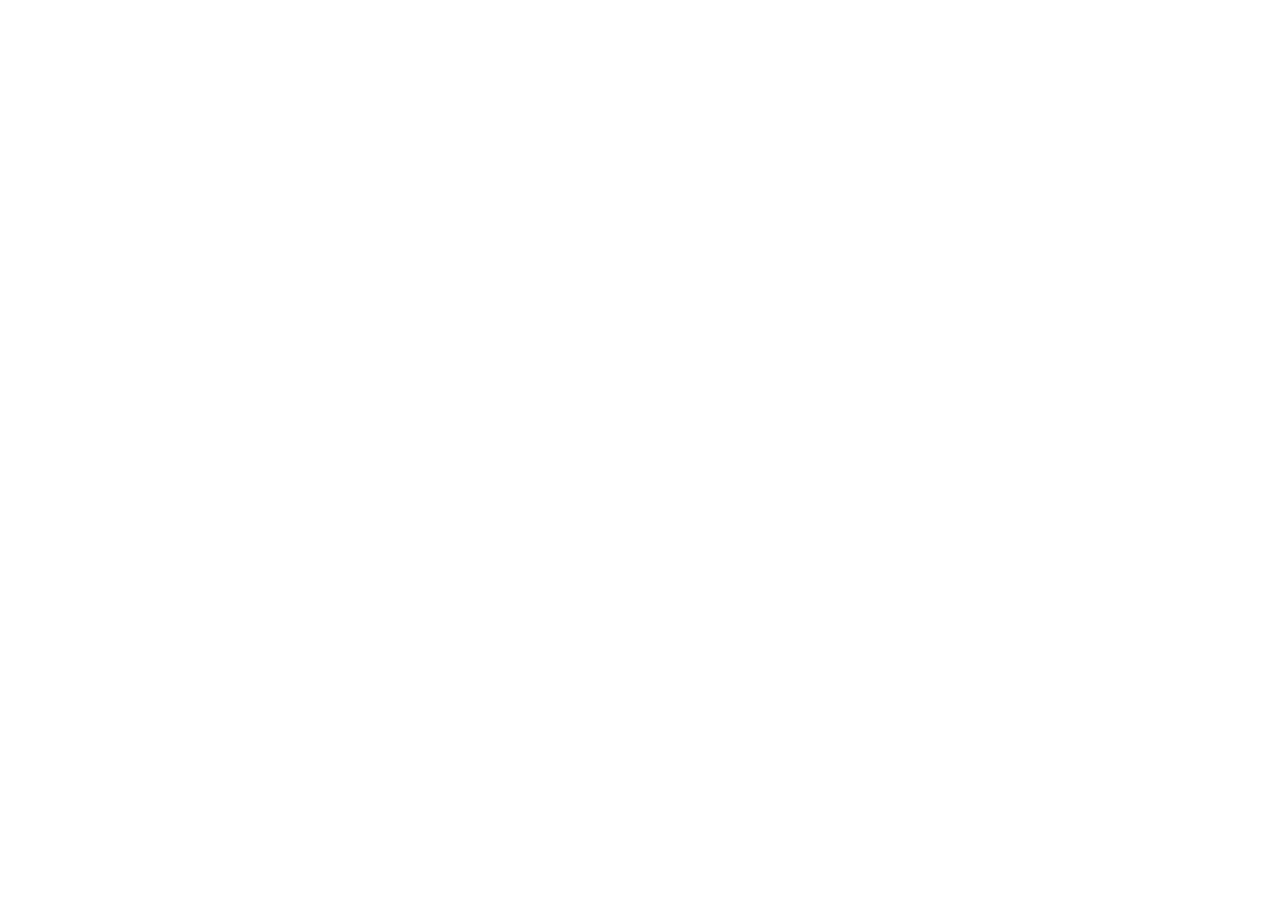
==== commit 3170a383: "deploy: serpgames/serpgames-platform@a5c6f6f5a32db55fe62ab18a8d740f89b83d6f39" ====
--- a/200.html
+++ b/200.html
@@ -1 +1 @@
-<!DOCTYPE html><html><head><meta charset="utf-8"><meta name="viewport" content="width=device-width, initial-scale=1"><link rel="stylesheet" href="/_nuxt/entry.-uByAD2A.css" crossorigin><link rel="modulepreload" as="script" crossorigin href="/_nuxt/CiKss_fv.js"><link rel="prefetch" as="script" crossorigin href="/_nuxt/I8H-UHpP.js"><link rel="prefetch" as="script" crossorigin href="/_nuxt/DBFie-O0.js"><link rel="prefetch" as="script" crossorigin href="/_nuxt/D4GDA015.js"><link rel="prefetch" as="script" crossorigin href="/_nuxt/LqUx--np.js"><link rel="prefetch" as="script" crossorigin href="/_nuxt/CUqkKdGn.js"><script type="module" src="/_nuxt/CiKss_fv.js" crossorigin></script><script>"use strict";(()=>{const t=window,e=document.documentElement,c=["dark","light"],n=getStorageValue("localStorage","nuxt-color-mode")||"system";let i=n==="system"?u():n;const r=e.getAttribute("data-color-mode-forced");r&&(i=r),l(i),t["__NUXT_COLOR_MODE__"]={preference:n,value:i,getColorScheme:u,addColorScheme:l,removeColorScheme:d};function l(o){const s=""+o+"",a="";e.classList?e.classList.add(s):e.className+=" "+s,a&&e.setAttribute("data-"+a,o)}function d(o){const s=""+o+"",a="";e.classList?e.classList.remove(s):e.className=e.className.replace(new RegExp(s,"g"),""),a&&e.removeAttribute("data-"+a)}function f(o){return t.matchMedia("(prefers-color-scheme"+o+")")}function u(){if(t.matchMedia&&f("").media!=="not all"){for(const o of c)if(f(":"+o).matches)return o}return"light"}})();function getStorageValue(t,e){switch(t){case"localStorage":return window.localStorage.getItem(e);case"sessionStorage":return window.sessionStorage.getItem(e);case"cookie":return getCookie(e);default:return null}}function getCookie(t){const c=("; "+window.document.cookie).split("; "+t+"=");if(c.length===2)return c.pop()?.split(";").shift()}</script></head><body><div id="__nuxt" class="isolate"></div><div id="teleports"></div><script type="application/json" data-nuxt-data="nuxt-app" data-ssr="false" id="__NUXT_DATA__">[{"prerenderedAt":1,"serverRendered":2},1755062785046,false]</script><script>window.__NUXT__={};window.__NUXT__.config={public:{appBase:"https://serpgames.github.io"},app:{baseURL:"/",buildId:"338117eb-25c4-4f31-baf9-687a627a98d0",buildAssetsDir:"/_nuxt/",cdnURL:""}}</script></body></html>+<!DOCTYPE html><html><head><meta charset="utf-8"><meta name="viewport" content="width=device-width, initial-scale=1"><link rel="stylesheet" href="/2048-game/_nuxt/entry.-uByAD2A.css" crossorigin><link rel="modulepreload" as="script" crossorigin href="/2048-game/_nuxt/CiKss_fv.js"><link rel="prefetch" as="script" crossorigin href="/2048-game/_nuxt/I8H-UHpP.js"><link rel="prefetch" as="script" crossorigin href="/2048-game/_nuxt/DBFie-O0.js"><link rel="prefetch" as="script" crossorigin href="/2048-game/_nuxt/D4GDA015.js"><link rel="prefetch" as="script" crossorigin href="/2048-game/_nuxt/LqUx--np.js"><link rel="prefetch" as="script" crossorigin href="/2048-game/_nuxt/CUqkKdGn.js"><script type="module" src="/2048-game/_nuxt/CiKss_fv.js" crossorigin></script><script>"use strict";(()=>{const t=window,e=document.documentElement,c=["dark","light"],n=getStorageValue("localStorage","nuxt-color-mode")||"system";let i=n==="system"?u():n;const r=e.getAttribute("data-color-mode-forced");r&&(i=r),l(i),t["__NUXT_COLOR_MODE__"]={preference:n,value:i,getColorScheme:u,addColorScheme:l,removeColorScheme:d};function l(o){const s=""+o+"",a="";e.classList?e.classList.add(s):e.className+=" "+s,a&&e.setAttribute("data-"+a,o)}function d(o){const s=""+o+"",a="";e.classList?e.classList.remove(s):e.className=e.className.replace(new RegExp(s,"g"),""),a&&e.removeAttribute("data-"+a)}function f(o){return t.matchMedia("(prefers-color-scheme"+o+")")}function u(){if(t.matchMedia&&f("").media!=="not all"){for(const o of c)if(f(":"+o).matches)return o}return"light"}})();function getStorageValue(t,e){switch(t){case"localStorage":return window.localStorage.getItem(e);case"sessionStorage":return window.sessionStorage.getItem(e);case"cookie":return getCookie(e);default:return null}}function getCookie(t){const c=("; "+window.document.cookie).split("; "+t+"=");if(c.length===2)return c.pop()?.split(";").shift()}</script></head><body><div id="__nuxt" class="isolate"></div><div id="teleports"></div><script type="application/json" data-nuxt-data="nuxt-app" data-ssr="false" id="__NUXT_DATA__">[{"prerenderedAt":1,"serverRendered":2},1755064895271,false]</script><script>window.__NUXT__={};window.__NUXT__.config={public:{appBase:"https://serpgames.github.io"},app:{baseURL:"/2048-game/",buildId:"88c7e211-a57e-4318-b54c-5532b2c06cf0",buildAssetsDir:"/_nuxt/",cdnURL:""}}</script></body></html>
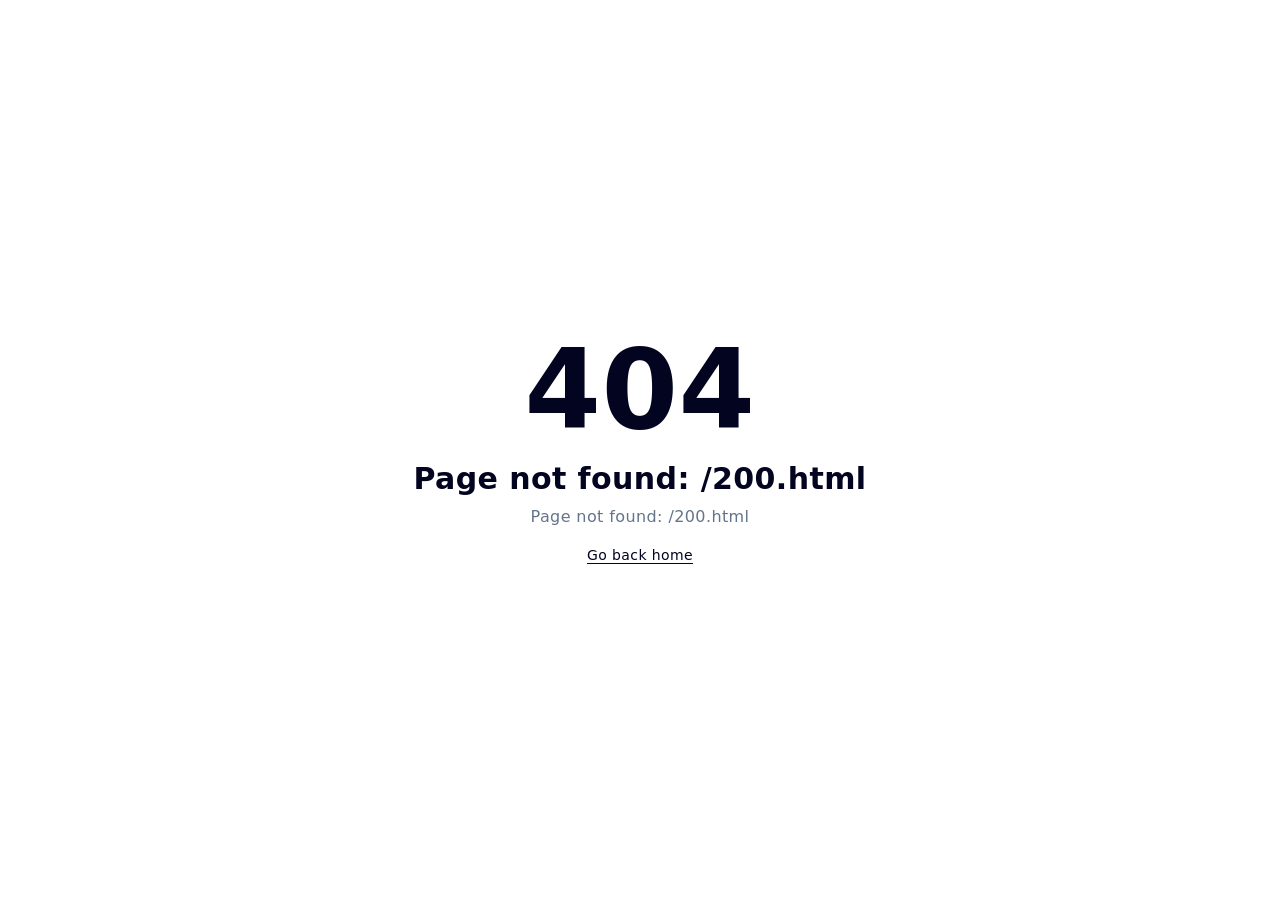
==== commit d98d19d5: "deploy: serpgames/serpgames-platform@b5eaa5cee05edb365d16cdf62c10296151cd6d89" ====
--- a/200.html
+++ b/200.html
@@ -1 +1 @@
-<!DOCTYPE html><html><head><meta charset="utf-8"><meta name="viewport" content="width=device-width, initial-scale=1"><link rel="stylesheet" href="/2048-game/_nuxt/entry.-uByAD2A.css" crossorigin><link rel="modulepreload" as="script" crossorigin href="/2048-game/_nuxt/CiKss_fv.js"><link rel="prefetch" as="script" crossorigin href="/2048-game/_nuxt/I8H-UHpP.js"><link rel="prefetch" as="script" crossorigin href="/2048-game/_nuxt/DBFie-O0.js"><link rel="prefetch" as="script" crossorigin href="/2048-game/_nuxt/D4GDA015.js"><link rel="prefetch" as="script" crossorigin href="/2048-game/_nuxt/LqUx--np.js"><link rel="prefetch" as="script" crossorigin href="/2048-game/_nuxt/CUqkKdGn.js"><script type="module" src="/2048-game/_nuxt/CiKss_fv.js" crossorigin></script><script>"use strict";(()=>{const t=window,e=document.documentElement,c=["dark","light"],n=getStorageValue("localStorage","nuxt-color-mode")||"system";let i=n==="system"?u():n;const r=e.getAttribute("data-color-mode-forced");r&&(i=r),l(i),t["__NUXT_COLOR_MODE__"]={preference:n,value:i,getColorScheme:u,addColorScheme:l,removeColorScheme:d};function l(o){const s=""+o+"",a="";e.classList?e.classList.add(s):e.className+=" "+s,a&&e.setAttribute("data-"+a,o)}function d(o){const s=""+o+"",a="";e.classList?e.classList.remove(s):e.className=e.className.replace(new RegExp(s,"g"),""),a&&e.removeAttribute("data-"+a)}function f(o){return t.matchMedia("(prefers-color-scheme"+o+")")}function u(){if(t.matchMedia&&f("").media!=="not all"){for(const o of c)if(f(":"+o).matches)return o}return"light"}})();function getStorageValue(t,e){switch(t){case"localStorage":return window.localStorage.getItem(e);case"sessionStorage":return window.sessionStorage.getItem(e);case"cookie":return getCookie(e);default:return null}}function getCookie(t){const c=("; "+window.document.cookie).split("; "+t+"=");if(c.length===2)return c.pop()?.split(";").shift()}</script></head><body><div id="__nuxt" class="isolate"></div><div id="teleports"></div><script type="application/json" data-nuxt-data="nuxt-app" data-ssr="false" id="__NUXT_DATA__">[{"prerenderedAt":1,"serverRendered":2},1755064895271,false]</script><script>window.__NUXT__={};window.__NUXT__.config={public:{appBase:"https://serpgames.github.io"},app:{baseURL:"/2048-game/",buildId:"88c7e211-a57e-4318-b54c-5532b2c06cf0",buildAssetsDir:"/_nuxt/",cdnURL:""}}</script></body></html>+<!DOCTYPE html><html><head><meta charset="utf-8"><meta name="viewport" content="width=device-width, initial-scale=1"><link rel="stylesheet" href="https://serpgames.github.io/2048-game/_nuxt/entry.-uByAD2A.css" crossorigin><link rel="modulepreload" as="script" crossorigin href="https://serpgames.github.io/2048-game/_nuxt/CiKss_fv.js"><link rel="prefetch" as="script" crossorigin href="https://serpgames.github.io/2048-game/_nuxt/I8H-UHpP.js"><link rel="prefetch" as="script" crossorigin href="https://serpgames.github.io/2048-game/_nuxt/DBFie-O0.js"><link rel="prefetch" as="script" crossorigin href="https://serpgames.github.io/2048-game/_nuxt/D4GDA015.js"><link rel="prefetch" as="script" crossorigin href="https://serpgames.github.io/2048-game/_nuxt/LqUx--np.js"><link rel="prefetch" as="script" crossorigin href="https://serpgames.github.io/2048-game/_nuxt/CUqkKdGn.js"><script type="module" src="https://serpgames.github.io/2048-game/_nuxt/CiKss_fv.js" crossorigin></script><script>"use strict";(()=>{const t=window,e=document.documentElement,c=["dark","light"],n=getStorageValue("localStorage","nuxt-color-mode")||"system";let i=n==="system"?u():n;const r=e.getAttribute("data-color-mode-forced");r&&(i=r),l(i),t["__NUXT_COLOR_MODE__"]={preference:n,value:i,getColorScheme:u,addColorScheme:l,removeColorScheme:d};function l(o){const s=""+o+"",a="";e.classList?e.classList.add(s):e.className+=" "+s,a&&e.setAttribute("data-"+a,o)}function d(o){const s=""+o+"",a="";e.classList?e.classList.remove(s):e.className=e.className.replace(new RegExp(s,"g"),""),a&&e.removeAttribute("data-"+a)}function f(o){return t.matchMedia("(prefers-color-scheme"+o+")")}function u(){if(t.matchMedia&&f("").media!=="not all"){for(const o of c)if(f(":"+o).matches)return o}return"light"}})();function getStorageValue(t,e){switch(t){case"localStorage":return window.localStorage.getItem(e);case"sessionStorage":return window.sessionStorage.getItem(e);case"cookie":return getCookie(e);default:return null}}function getCookie(t){const c=("; "+window.document.cookie).split("; "+t+"=");if(c.length===2)return c.pop()?.split(";").shift()}</script></head><body><div id="__nuxt" class="isolate"></div><div id="teleports"></div><script type="application/json" data-nuxt-data="nuxt-app" data-ssr="false" id="__NUXT_DATA__">[{"prerenderedAt":1,"serverRendered":2},1755070500856,false]</script><script>window.__NUXT__={};window.__NUXT__.config={public:{appBase:"https://serpgames.github.io"},app:{baseURL:"/2048-game/",buildId:"3f58aeb4-3b24-431d-9d2d-e60d9105bc6d",buildAssetsDir:"/_nuxt/",cdnURL:"https://serpgames.github.io/2048-game/"}}</script></body></html>
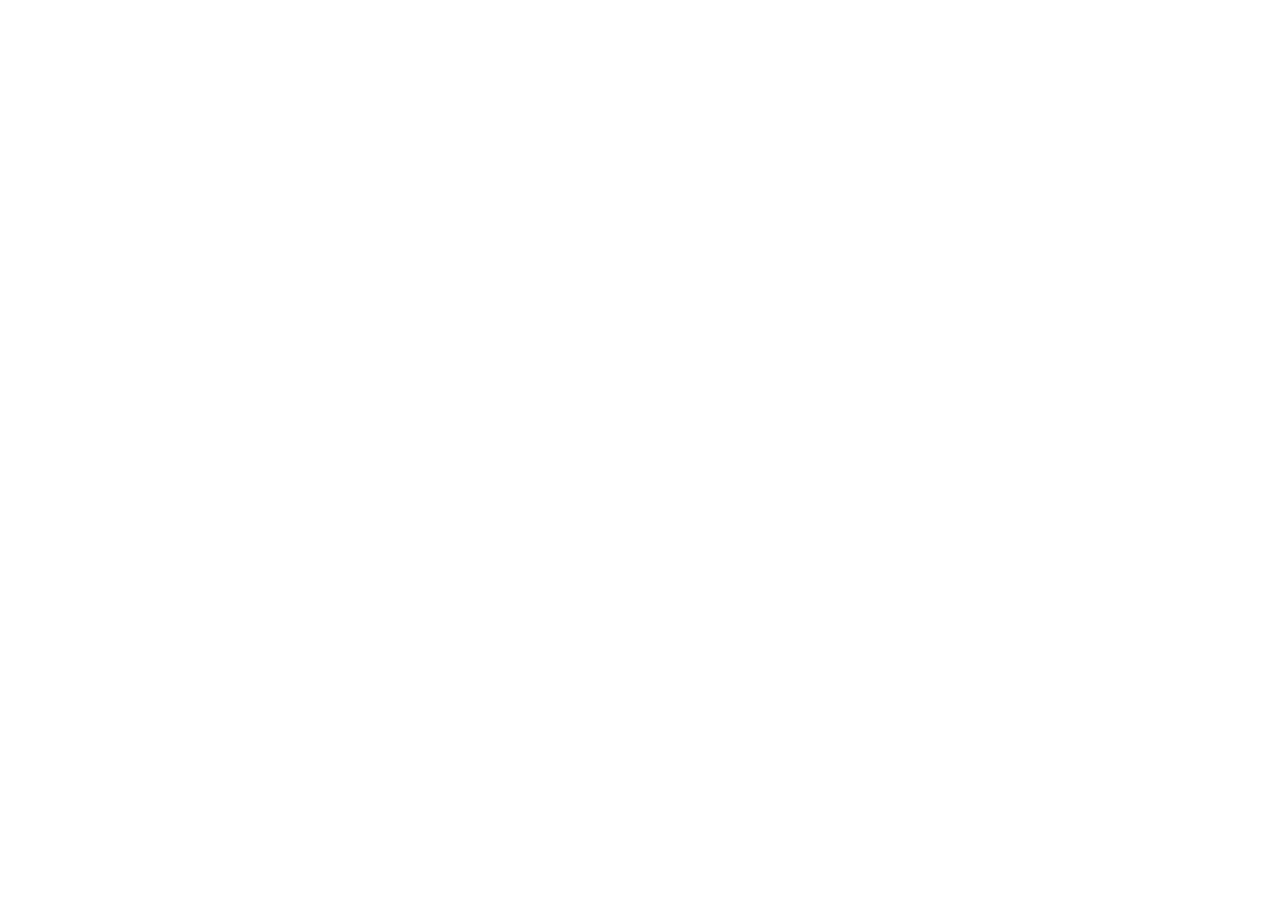
==== commit fe9fe657: "deploy: serpgames/serpgames-platform@f8a9a707cee3b60271005c65254af219d8e3cccd" ====
--- a/200.html
+++ b/200.html
@@ -1 +1 @@
-<!DOCTYPE html><html><head><meta charset="utf-8"><meta name="viewport" content="width=device-width, initial-scale=1"><link rel="stylesheet" href="https://serpgames.github.io/2048-game/_nuxt/entry.-uByAD2A.css" crossorigin><link rel="modulepreload" as="script" crossorigin href="https://serpgames.github.io/2048-game/_nuxt/CiKss_fv.js"><link rel="prefetch" as="script" crossorigin href="https://serpgames.github.io/2048-game/_nuxt/I8H-UHpP.js"><link rel="prefetch" as="script" crossorigin href="https://serpgames.github.io/2048-game/_nuxt/DBFie-O0.js"><link rel="prefetch" as="script" crossorigin href="https://serpgames.github.io/2048-game/_nuxt/D4GDA015.js"><link rel="prefetch" as="script" crossorigin href="https://serpgames.github.io/2048-game/_nuxt/LqUx--np.js"><link rel="prefetch" as="script" crossorigin href="https://serpgames.github.io/2048-game/_nuxt/CUqkKdGn.js"><script type="module" src="https://serpgames.github.io/2048-game/_nuxt/CiKss_fv.js" crossorigin></script><script>"use strict";(()=>{const t=window,e=document.documentElement,c=["dark","light"],n=getStorageValue("localStorage","nuxt-color-mode")||"system";let i=n==="system"?u():n;const r=e.getAttribute("data-color-mode-forced");r&&(i=r),l(i),t["__NUXT_COLOR_MODE__"]={preference:n,value:i,getColorScheme:u,addColorScheme:l,removeColorScheme:d};function l(o){const s=""+o+"",a="";e.classList?e.classList.add(s):e.className+=" "+s,a&&e.setAttribute("data-"+a,o)}function d(o){const s=""+o+"",a="";e.classList?e.classList.remove(s):e.className=e.className.replace(new RegExp(s,"g"),""),a&&e.removeAttribute("data-"+a)}function f(o){return t.matchMedia("(prefers-color-scheme"+o+")")}function u(){if(t.matchMedia&&f("").media!=="not all"){for(const o of c)if(f(":"+o).matches)return o}return"light"}})();function getStorageValue(t,e){switch(t){case"localStorage":return window.localStorage.getItem(e);case"sessionStorage":return window.sessionStorage.getItem(e);case"cookie":return getCookie(e);default:return null}}function getCookie(t){const c=("; "+window.document.cookie).split("; "+t+"=");if(c.length===2)return c.pop()?.split(";").shift()}</script></head><body><div id="__nuxt" class="isolate"></div><div id="teleports"></div><script type="application/json" data-nuxt-data="nuxt-app" data-ssr="false" id="__NUXT_DATA__">[{"prerenderedAt":1,"serverRendered":2},1755070500856,false]</script><script>window.__NUXT__={};window.__NUXT__.config={public:{appBase:"https://serpgames.github.io"},app:{baseURL:"/2048-game/",buildId:"3f58aeb4-3b24-431d-9d2d-e60d9105bc6d",buildAssetsDir:"/_nuxt/",cdnURL:"https://serpgames.github.io/2048-game/"}}</script></body></html>+<!DOCTYPE html><html><head><meta charset="utf-8"><meta name="viewport" content="width=device-width, initial-scale=1"><link rel="stylesheet" href="/2048-game/_nuxt/entry.-uByAD2A.css" crossorigin><link rel="modulepreload" as="script" crossorigin href="/2048-game/_nuxt/VRCSJKtJ.js"><link rel="prefetch" as="script" crossorigin href="/2048-game/_nuxt/ChW02xwO.js"><link rel="prefetch" as="script" crossorigin href="/2048-game/_nuxt/DlRXqaBI.js"><link rel="prefetch" as="script" crossorigin href="/2048-game/_nuxt/Du_nZT0_.js"><link rel="prefetch" as="script" crossorigin href="/2048-game/_nuxt/Bki59ThJ.js"><link rel="prefetch" as="script" crossorigin href="/2048-game/_nuxt/CFLHGgJb.js"><script type="module" src="/2048-game/_nuxt/VRCSJKtJ.js" crossorigin></script><script>"use strict";(()=>{const t=window,e=document.documentElement,c=["dark","light"],n=getStorageValue("localStorage","nuxt-color-mode")||"system";let i=n==="system"?u():n;const r=e.getAttribute("data-color-mode-forced");r&&(i=r),l(i),t["__NUXT_COLOR_MODE__"]={preference:n,value:i,getColorScheme:u,addColorScheme:l,removeColorScheme:d};function l(o){const s=""+o+"",a="";e.classList?e.classList.add(s):e.className+=" "+s,a&&e.setAttribute("data-"+a,o)}function d(o){const s=""+o+"",a="";e.classList?e.classList.remove(s):e.className=e.className.replace(new RegExp(s,"g"),""),a&&e.removeAttribute("data-"+a)}function f(o){return t.matchMedia("(prefers-color-scheme"+o+")")}function u(){if(t.matchMedia&&f("").media!=="not all"){for(const o of c)if(f(":"+o).matches)return o}return"light"}})();function getStorageValue(t,e){switch(t){case"localStorage":return window.localStorage.getItem(e);case"sessionStorage":return window.sessionStorage.getItem(e);case"cookie":return getCookie(e);default:return null}}function getCookie(t){const c=("; "+window.document.cookie).split("; "+t+"=");if(c.length===2)return c.pop()?.split(";").shift()}</script></head><body><div id="__nuxt" class="isolate"></div><div id="teleports"></div><script type="application/json" data-nuxt-data="nuxt-app" data-ssr="false" id="__NUXT_DATA__">[{"prerenderedAt":1,"serverRendered":2},1755077342925,false]</script><script>window.__NUXT__={};window.__NUXT__.config={public:{appBase:"https://serpgames.github.io"},app:{baseURL:"/2048-game/",buildId:"7091e658-b3cf-4c78-9890-df49dcabe47f",buildAssetsDir:"/_nuxt/",cdnURL:""}}</script></body></html>
